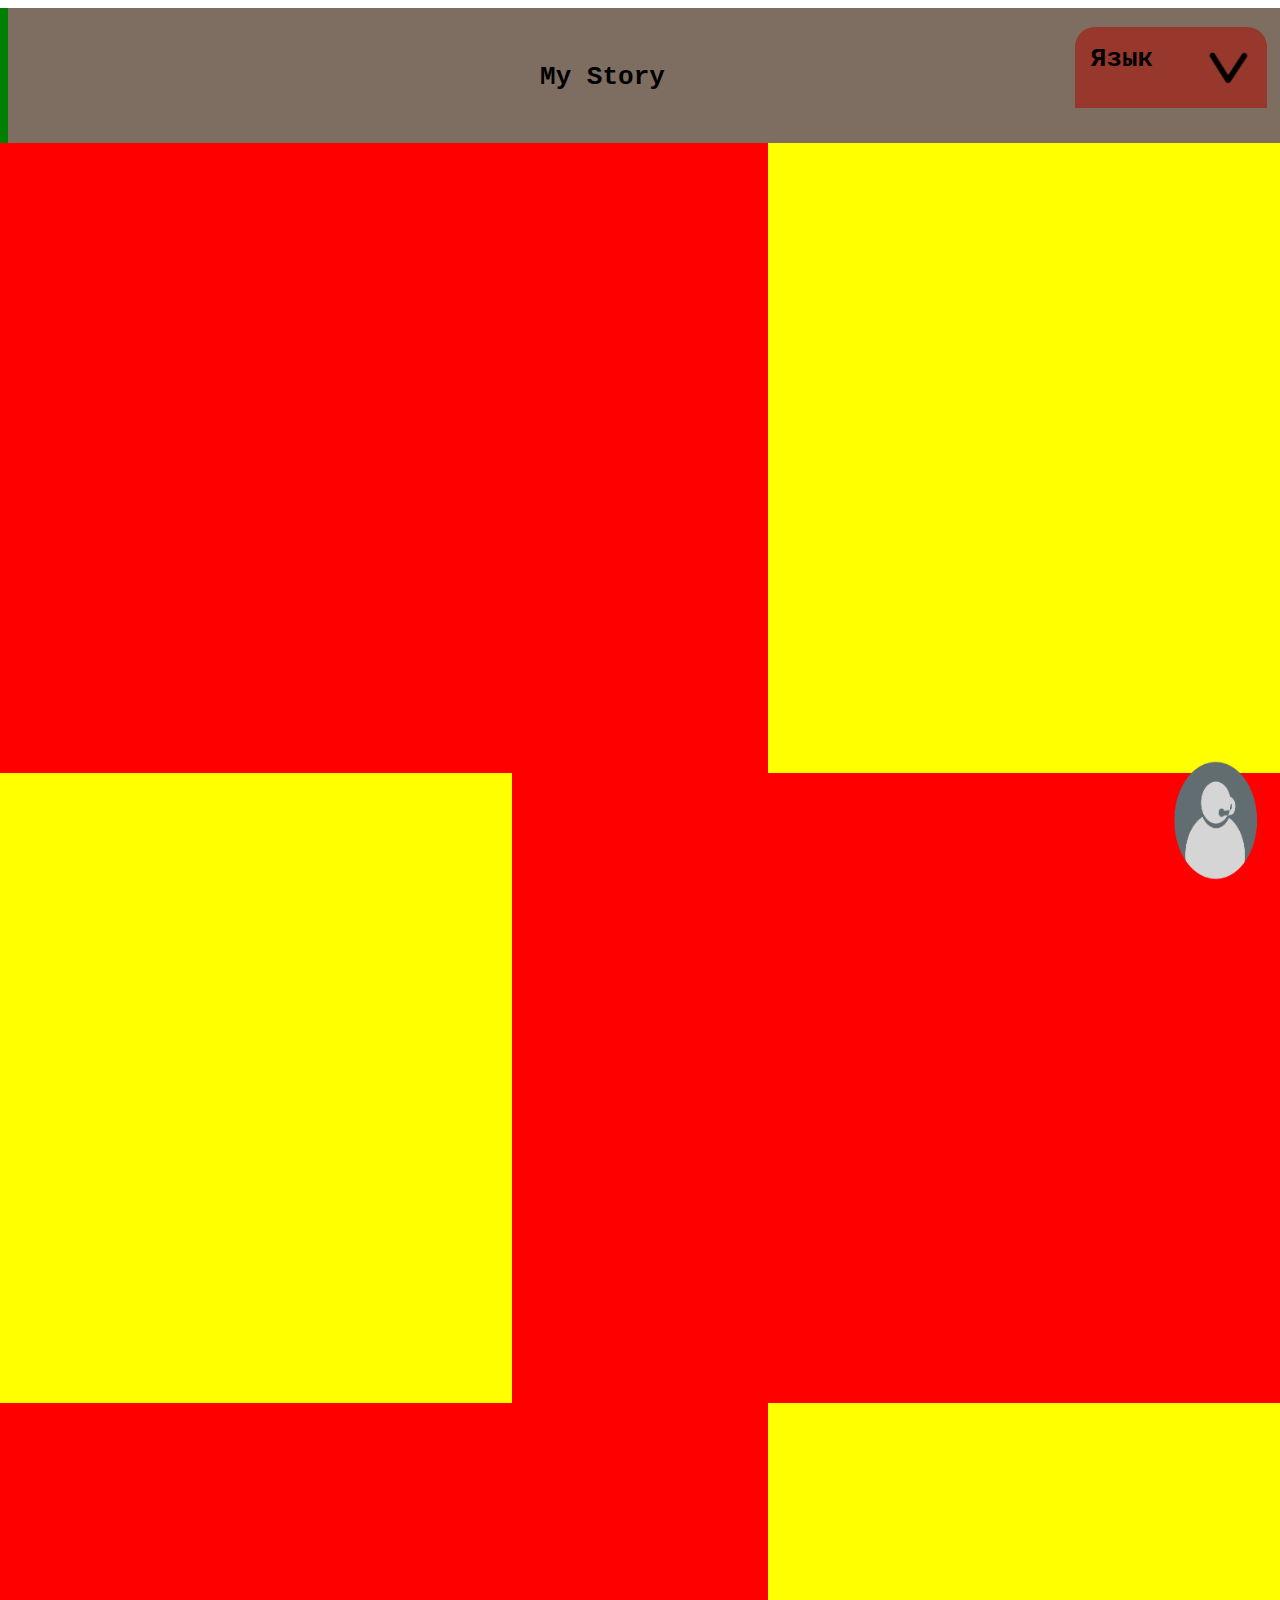
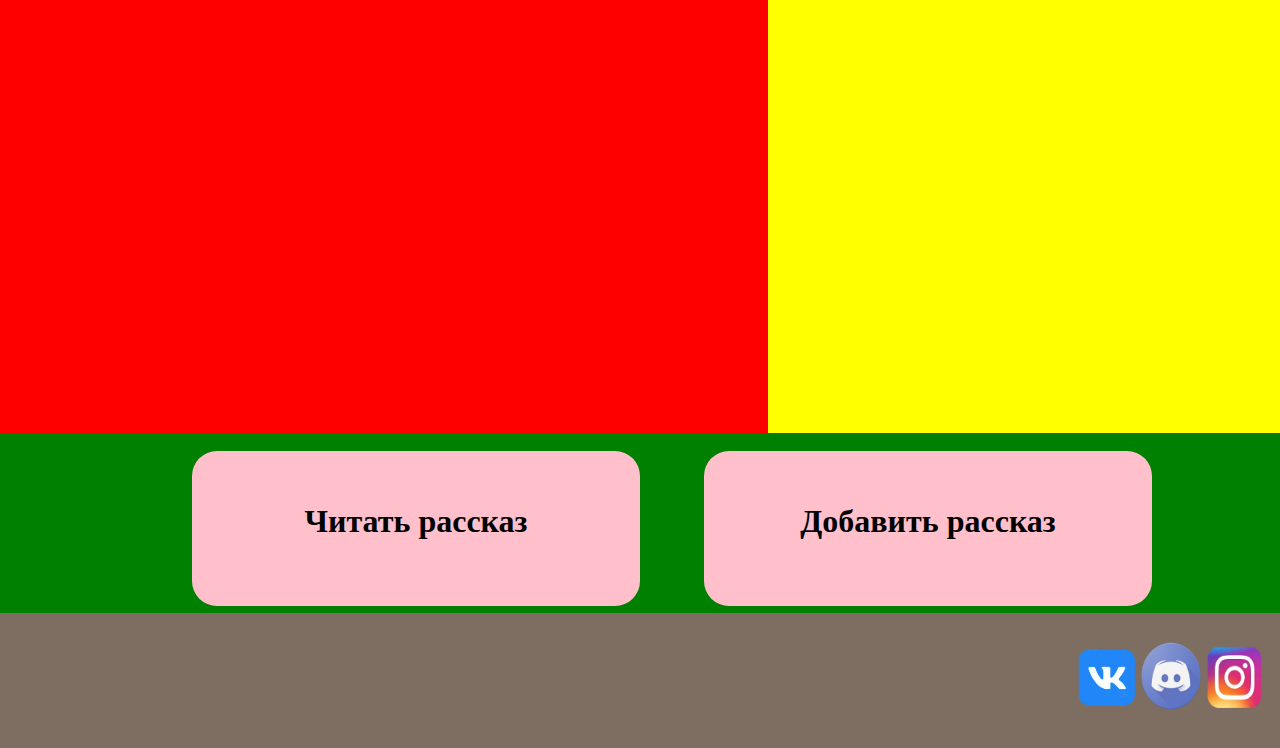
==== Хакатон 2/index.html @ ed805f4b "Сохранение №3 [05.05.2021]" ====
<html>
<head>
	<meta charset="UTF-8">
	<link rel="shortcut icon" href="photo/logo.png">
	<link href="https://cdn.jsdelivr.net/npm/bootstrap@5.0.0-beta3/dist/css/bootstrap.min.css" rel="stylesheet" integrity="sha384-eOJMYsd53ii+scO/bJGFsiCZc+5NDVN2yr8+0RDqr0Ql0h+rP48ckxlpbzKgwra6" crossorigin="anonymous">
	<link rel = "stylesheet" href="style.css">
	<script src="https://yastatic.net/jquery/3.3.1/jquery.min.js" type="text/javascript">
	</script>
	<script src = "script.js" defer></script>
	<title>My Story</title>	
</head>
<body>
	<div id="alls">
		<div id="all1">
			<div id ="background">
			</div>
			<div id="bottom_panel">
			</div>
			<div id="il1">
				<!-- <img src="il1.png" width="100%" height="100%"> -->
			</div>
			<div id="il2">
				<!-- <img src="il2.png" width="100%" height="100%"> -->
			</div>
			<div id="il3">
				<!-- <img src="il3.png" width="100%" height="100%"> -->
			</div>
			<div id="vk">
				<img src="photo/vk.png" width="100%" height="100%">
			</div>
			<div id="ds">
				<img src="photo/ds.png" width="100%" height="100%">
			</div>
			<div id="inst">
				<img src="photo/inst.png" width="100%" height="100%">
			</div>
			<div id="in1">
			</div>
			<div id="in2">
			</div>
			<div id="in3">
			</div>
			<div id="right1">
				<h1><p align = "center">Добавить рассказ</p></h1>
			</div>
			<div id="left1">
				<h1><p align = "center">Читать рассказ</p></h1>
			</div>
		</div>
		<div id="all2">
			<div id="chat1">
				<div id="fi">
					<div id="an1">
						<!-- <img src="photo/.png" width="100%" height="100%"> -->
					</div>
					<div id="an2">
						<!-- <img src="photo/.png" width="100%" height="100%"> -->
					</div>
					<div id="an3">
						<!-- <img src="photo/.png" width="100%" height="100%"> -->
					</div>
					<div id="on1">
						<h5>Прекрасно пишете! Читала не отрываясь!</h5>
					</div>
					<div id="on2">
						<h5>Не перестаёте удивлять, как вы так органично пишите?</h5>
					</div>
					<div id="on3">
						<h5>Не перестаёте удивлять, как вы так органично пишите?</h5>
					</div>	
				</div>
				<div id="text2">
					<input type="text" id="txt1" placeholder="Напишите свой комментарий" cols="5px" rows="8px">
				</div>
				<div id="submit1">
					<img src="photo/air.png" width="100%" height="100%">
				</div>
				<div id="up_panel">
					<h1>Комментарии</h1>
				</div>
			</div>
			<div id="field1">
			</div>
			<div id="like1">
			</div>
			<div id="back1">
				<h1><p align="center">Назад</p></h1>
			</div>
			<div id="buy1">
				<p align="center"><h1>Купить</h1></p>
			</div>
		</div>
		<div id="all3">
		</div>
	</div>
	<div id="panel">
		<div id="top_panel">
		</div>
		<div id ="text1">
			<h1><pre>          My Story</pre></h1>
		</div>
		<div id="language">
			<div id="mark1">
				<img src="photo/mark.png" width="100%" height="100%">
			</div>
			<pre><h1> Язык</h1></pre>
			<div id="fl">
				<div id="RU">
				<h1><pre>  RU</pre></h1>
				</div>
				<div id="EN">
					<h1><pre>  EN</pre></h1>
				</div>
				<div id="pl">
				</div>
				<div id="fRu">
					<img src="photo/RU.png" width="100%" height="100%">
				</div>
				<div id="fEN">
					<img src="photo/EN.png" width="100%" height="100%">
				</div>
			</div>
		</div>
	</div>
		<div id="konsi">
		<div id="kons">
		<img src="photo/kons.png" width="100%" height="100%">
	</div>
		<div id="kons2">
			<br><br><br><br><br><br><br><br><br><br>
			<textarea type="text" rows="3px" cols="44px"></textarea>
			<div id="krest">
				<img src="photo/krest.png" width="100%" height="100%">
			</div>
		</div>
	</div>	
</body>
</html>
---- Хакатон 2/style.css ----
body{
	overflow-x: hidden;
}
#alls{
	left:0%;
	position: absolute;
	width: 100%;
	height: 100%;
	transition: all ease 1s;
}
#all1{
	width:100%;
	height:100%;
	position:absolute;
	transition: all ease 1s;
}
#all2{
	top:15%;
	width:100%;
	height:245%;
	left:-100%;
	position:absolute;
	transition: all ease 1s;
}
#top_panel{
	width:100%;
	height:15%;
	background:#7E6E61;
	position:absolute;
}
#bottom_panel{
	width:100%;
	height:15%;
	top:245%;
	background:#7E6E61;
	position:absolute;
}
#vk{
	position:absolute;
	width:7%;
	height:10%;
	left:83%;
	top:247%;
}
#ds{
	position:absolute;
	width:5%;
	height:8%;
	left:89%;
	top:248%;
}
#inst{
	position:absolute;
	width:5%;
	height:8%;
	left:94%;
	top:248%;
}
#background{
	position:absolute;
	width:100%;
	height:250%;
	background:green;
}
#text1{
	position:absolute;
	width:40%;
	height:15%;
	top:4%;
	left:30%;
}
#il1{
	position:absolute;
	width:60%;
	height:70%;
	top:15%;
	background:red;
}
#il2{
	position:absolute;
	width:60%;
	height:70%;
	top:85%;
	left:40%;
	background:red;
}
#il3{
	position:absolute;
	width:60%;
	height:70%;
	top:155%;
	background:red;
}
#language{
	position:absolute;
	width:15%;
	height:9%;
	top:3%;
	left:84%;
	background:#98382c;
	border-radius:20px 20px 0px 0px;
}
#mark1{
	position:absolute;
	width:30%;
	height:40%;
	left:65%;
	top:30%;
	transition: all ease 1s;
}
#fl{
	position:absolute;
	width:100%;
	height:0%;
	top:100%;
	overflow: hidden;
	transition: all ease 1s;
	border-radius:0px 0px 20px 20px;
}
#RU{
	position:absolute;
	width:100%;
	height:50%;
	background:#bb4c3f;
}
#pl{
	position:absolute;
	width:100%;
	top:50%;
	height:1px;
	background:black;
}
#EN{
	position:absolute;
	width:100%;
	height:50%;
	top:50%;
	background: #bb4c3f;
}
#fRU{
	position:absolute;
	width:35%;
	height:40%;
	top:5%;
	left:60%;
}
#fEN{
	position:absolute;
	width:35%;
	height:40%;
	top:55%;
	left:60%;
}
#right1{
	position:absolute;
	width:35%;
	height:15%;
	left:55%;
	top:227%;
	border-radius:25px;
	background:pink;
	padding-top:20px;
}
#left1{
	position:absolute;
	width:35%;
	height:15%;
	left:15%;
	top:227%;
	border-radius:25px;
	background:pink;
	padding-top:20px;
}
#in1{
	position:absolute;
	width:40%;
	height:70%;
	top:15%;
	left:60%;
	background:yellow;
}
#in2{
	position:absolute;
	width:40%;
	height:70%;
	top:85%;
	background:yellow;
}
#in3{
	position:absolute;
	width:40%;
	height:70%;
	top:155%;
	left:60%;
	background:yellow;
}
#chat1{
	position: absolute;
	width: 35%;
	height: 35%;
	top:6%;
	left:1%;
	background: red;
	overflow: hidden;
	border-radius: 20px;
}
#field1{
	position: absolute;
	width: 60%;
	height: 35%;
	top:6%;
	left:39%;
	background: green;
	border-radius: 20px;
}
#like1{
	position: absolute;
	width: 7%;
	height: 6%;
	top:42%;
	left:45%;
	background: blue;
	border-radius: 50%;
	overflow: hidden;
}
#buy1{
	position: absolute;
	width: 20%;
	height: 6%;
	top:42%;
	left:75%;
	background: blue;
	border-radius:25px;
	padding-left:5%;
}
#back1{
	position: absolute;
	width: 20%;
	height: 4%;
	top:1%;
	left:1%;
	border-radius:20px;
	background: pink;
	padding-left:5%;
}
#text2{
	position: absolute;
	width: 80%;
	height: 16%;
	top:82%;
	border-radius: 20px;
	left:2%;
	background: green;
}
#submit1{
	position: absolute;
	width: 15%;
	height: 14%;
	top:83%;
	left:83%;
	overflow:hidden;
}
#up_panel{
	position: absolute;
	width: 110%;
	height: 10%;
	left:-5%;
	background: yellow;
	padding-left: 25%;
}
#txt1{
	border-radius:20px;
	width:100%;
	height:100%;
}
#fi{
	position:absolute;
	width:96%;
	height:72%;
	left:2%;
	top:10%;
}
#an1,#an2,#an3{
	position:absolute;
	width:14%;
	height:15%;
	top:2%;
	background:blue;
	border-radius:50%;
}
#an2{
	top:30%;
}
#an3{
	left:83%;
	top:58%;
}
#on1,#on2,#on3{
	position:absolute;
	width:75%;
	height:15%;
	top:14%;
	left:18%;
}
#on2{
	top:45%;
}
#on3{
	top:75%;
	left:5%;
	background:pink;
}
#kons{
	position:fixed;
	top:83%;
	left:91%;
	width:8%;
	height:16%;
	transition:all ease 1s;
}
#kons2{
	position:fixed;
	width:25%;
	height:49%;
	top:50%;
	left:110%;
	background:#ddbc95;
	transition:all ease 1s;
	border-radius:20px;
	border:2px solid black;
}
#krest{
	position:absolute;
	width:15%;
	height:15%;
	top:5%;
	right:5%;
	transition:all ease 1s;
}
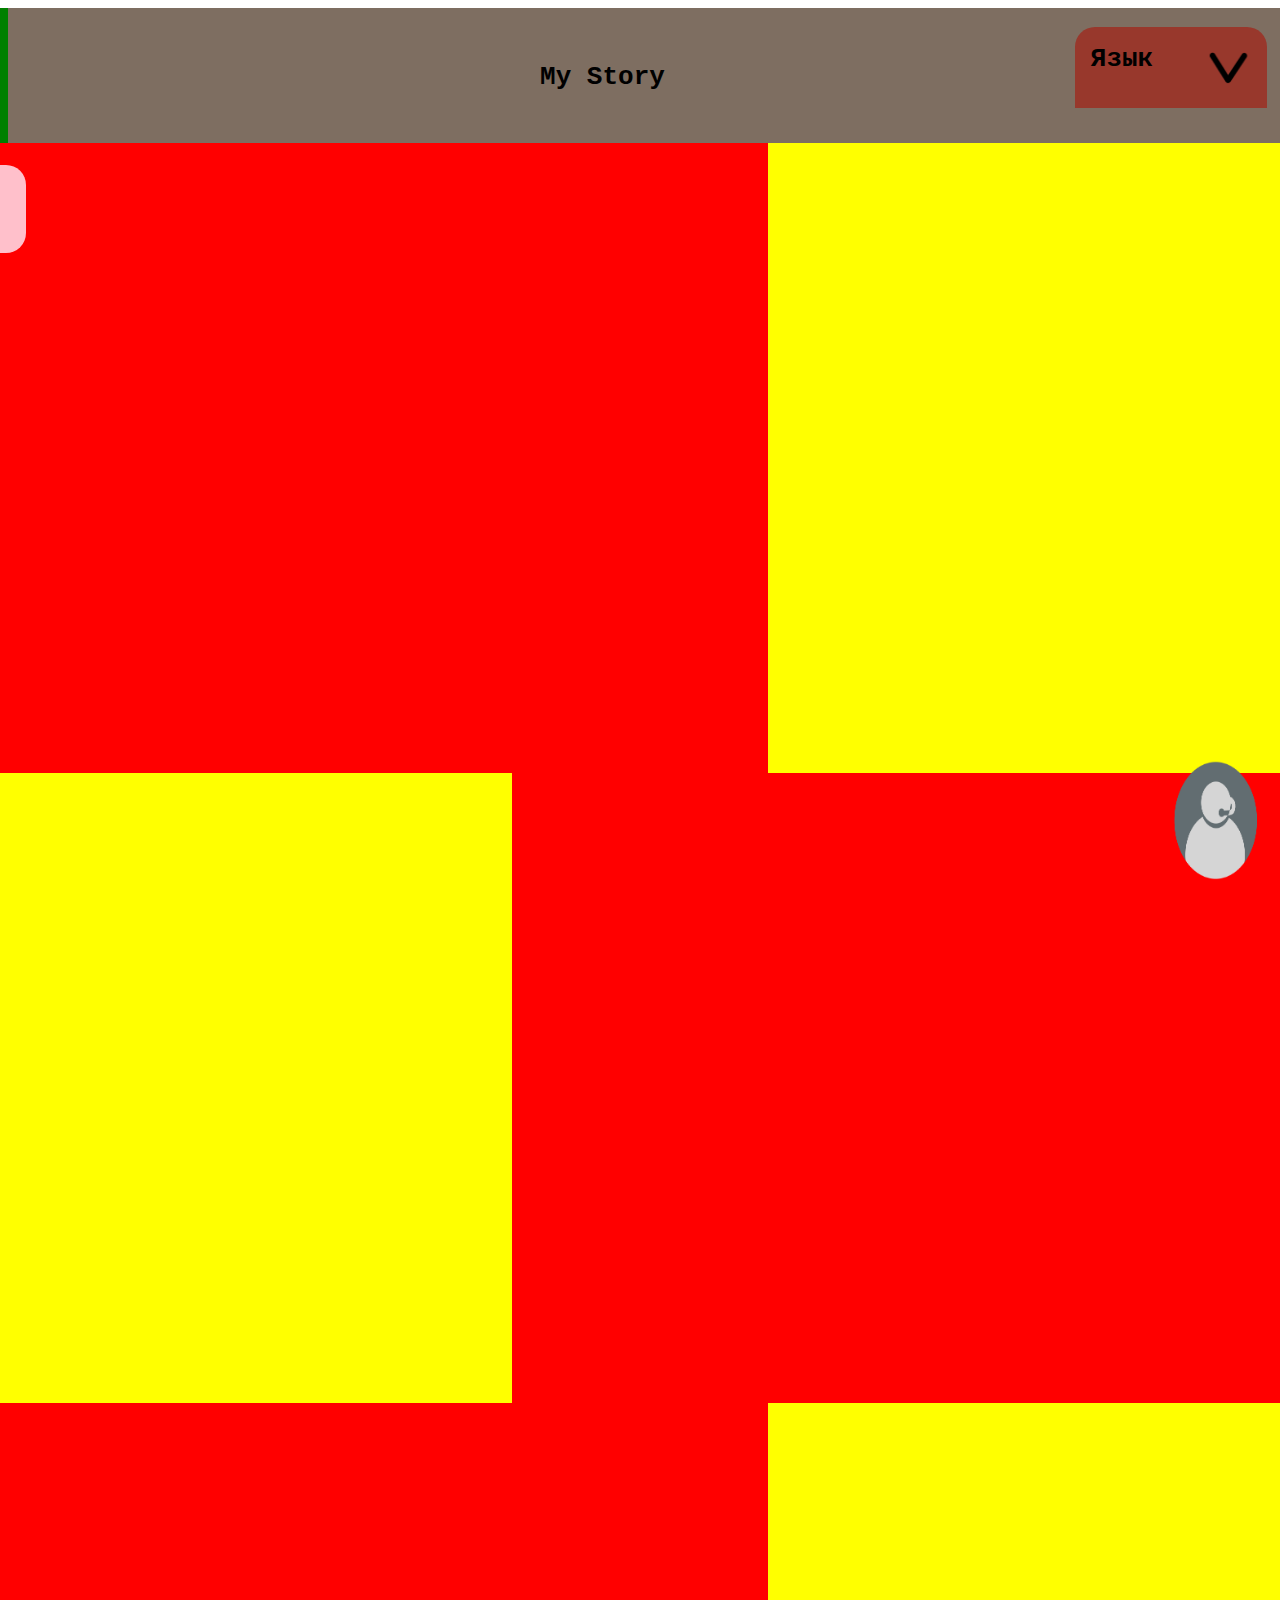
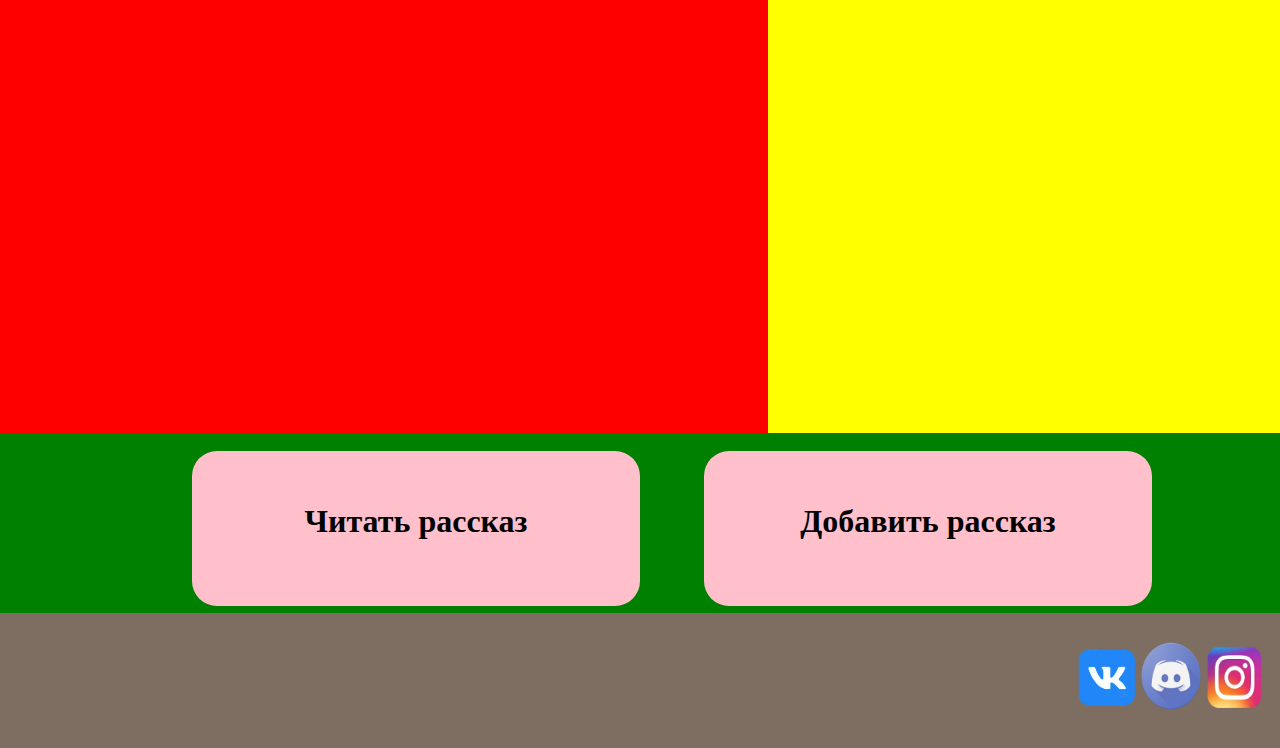
==== commit 706df27d: "Сохранение №4 [05.05.2021]" ====
--- a/Хакатон 2/index.html
+++ b/Хакатон 2/index.html
@@ -51,23 +51,31 @@
 			<div id="chat1">
 				<div id="fi">
 					<div id="an1">
-						<!-- <img src="photo/.png" width="100%" height="100%"> -->
+						<img src="photo/emj1.png" width="100%" height="100%">
 					</div>
 					<div id="an2">
-						<!-- <img src="photo/.png" width="100%" height="100%"> -->
+						<img src="photo/emj2.png" width="100%" height="100%">
 					</div>
 					<div id="an3">
-						<!-- <img src="photo/.png" width="100%" height="100%"> -->
+						<img src="photo/emj3.png" width="100%" height="100%">
 					</div>
 					<div id="on1">
+						<img src="photo/bl2.png" width="100%" height="100%">
+					</div>
+					<div id="on2">
+						<img src="photo/bl2.png" width="100%" height="100%">
+					</div>
+					<div id="on3">
+						<img src="photo/bl1.png" width="100%" height="100%">
+					</div>
+					<div id="texti1">
 						<h5>Прекрасно пишете! Читала не отрываясь!</h5>
 					</div>
-					<div id="on2">
+					<div id="texti2">
 						<h5>Не перестаёте удивлять, как вы так органично пишите?</h5>
 					</div>
-					<div id="on3">
-						<h5>Не перестаёте удивлять, как вы так органично пишите?</h5>
-					</div>	
+					<div id="texti3">
+					</div>
 				</div>
 				<div id="text2">
 					<input type="text" id="txt1" placeholder="Напишите свой комментарий" cols="5px" rows="8px">
@@ -79,12 +87,26 @@
 					<h1>Комментарии</h1>
 				</div>
 			</div>
+			<div id="like5">
+				<font color="red"><h1>-1</h1></font>
+			</div>
 			<div id="field1">
 			</div>
 			<div id="like1">
+				<img src="photo/lk.png" width="100%" height="100%">
+			</div>
+			<div id="like2">
+				<h1>10</h1>
+			</div>
+			<div id="like3">
+			</div>
+			<div id="like4">
 			</div>
 			<div id="back1">
-				<h1><p align="center">Назад</p></h1>
+				<h1>Назад</h1>
+			<div id="strel1">
+				<img src="photo/lkek.png" width="80%" height="80%">
+			</div>
 			</div>
 			<div id="buy1">
 				<p align="center"><h1>Купить</h1></p>
@@ -122,7 +144,7 @@
 			</div>
 		</div>
 	</div>
-		<div id="konsi">
+	<div id="konsi">
 		<div id="kons">
 		<img src="photo/kons.png" width="100%" height="100%">
 	</div>
--- a/Хакатон 2/style.css
+++ b/Хакатон 2/style.css
@@ -219,9 +219,40 @@
 	height: 6%;
 	top:42%;
 	left:45%;
-	background: blue;
 	border-radius: 50%;
 	overflow: hidden;
+}
+#like2{
+	position: absolute;
+	width: 15%;
+	height: 4%;
+	top:43%;
+	left:51%;
+}
+#like3{
+	position: absolute;
+	width: 15%;
+	height: 4%;
+	top:44%;
+	left:55%;
+	transition:all ease 2s;
+	/* t=44% l=55% | t=42 l=56 | t=41 l=55 | t=40 */
+}
+#like4{
+	position: absolute;
+	width: 15%;
+	height: 4%;
+	top:48%;
+	left:55%;
+	background:white;
+}
+#like5{
+	position: absolute;
+	width: 4%;
+	height: 4%;
+	top:35%;
+	left:55%;
+	transition:all ease 2s;
 }
 #buy1{
 	position: absolute;
@@ -238,10 +269,18 @@
 	width: 20%;
 	height: 4%;
 	top:1%;
-	left:1%;
+	left:79%;
 	border-radius:20px;
 	background: pink;
-	padding-left:5%;
+	padding-left:3%;
+	overflow:hidden;
+}
+#strel1{
+	position:absolute;
+	width:30%;
+	height:100%;
+	left:65%;
+	top:10%;
 }
 #text2{
 	position: absolute;
@@ -285,30 +324,42 @@
 	width:14%;
 	height:15%;
 	top:2%;
-	background:blue;
 	border-radius:50%;
 }
 #an2{
 	top:30%;
 }
 #an3{
-	left:83%;
-	top:58%;
+	left:110%;
+	top:100%;
 }
 #on1,#on2,#on3{
 	position:absolute;
-	width:75%;
-	height:15%;
+	width:85%;
+	height:70%;
+	top:-18%;
+	left:8%;
+}
+#on2{
+	top:10%;
+}
+#on3{
+	top:100%;
+	left:100%;
+}
+#texti1,#texti2,#texti3{
+	position:absolute;
+	width:70%;
+	height:70%;
 	top:14%;
-	left:18%;
-}
-#on2{
-	top:45%;
-}
-#on3{
-	top:75%;
-	left:5%;
-	background:pink;
+	left:17%;
+}
+#texti2{
+	top:42%;
+}
+#texti3{
+	top:100%;
+	left:100%;
 }
 #kons{
 	position:fixed;
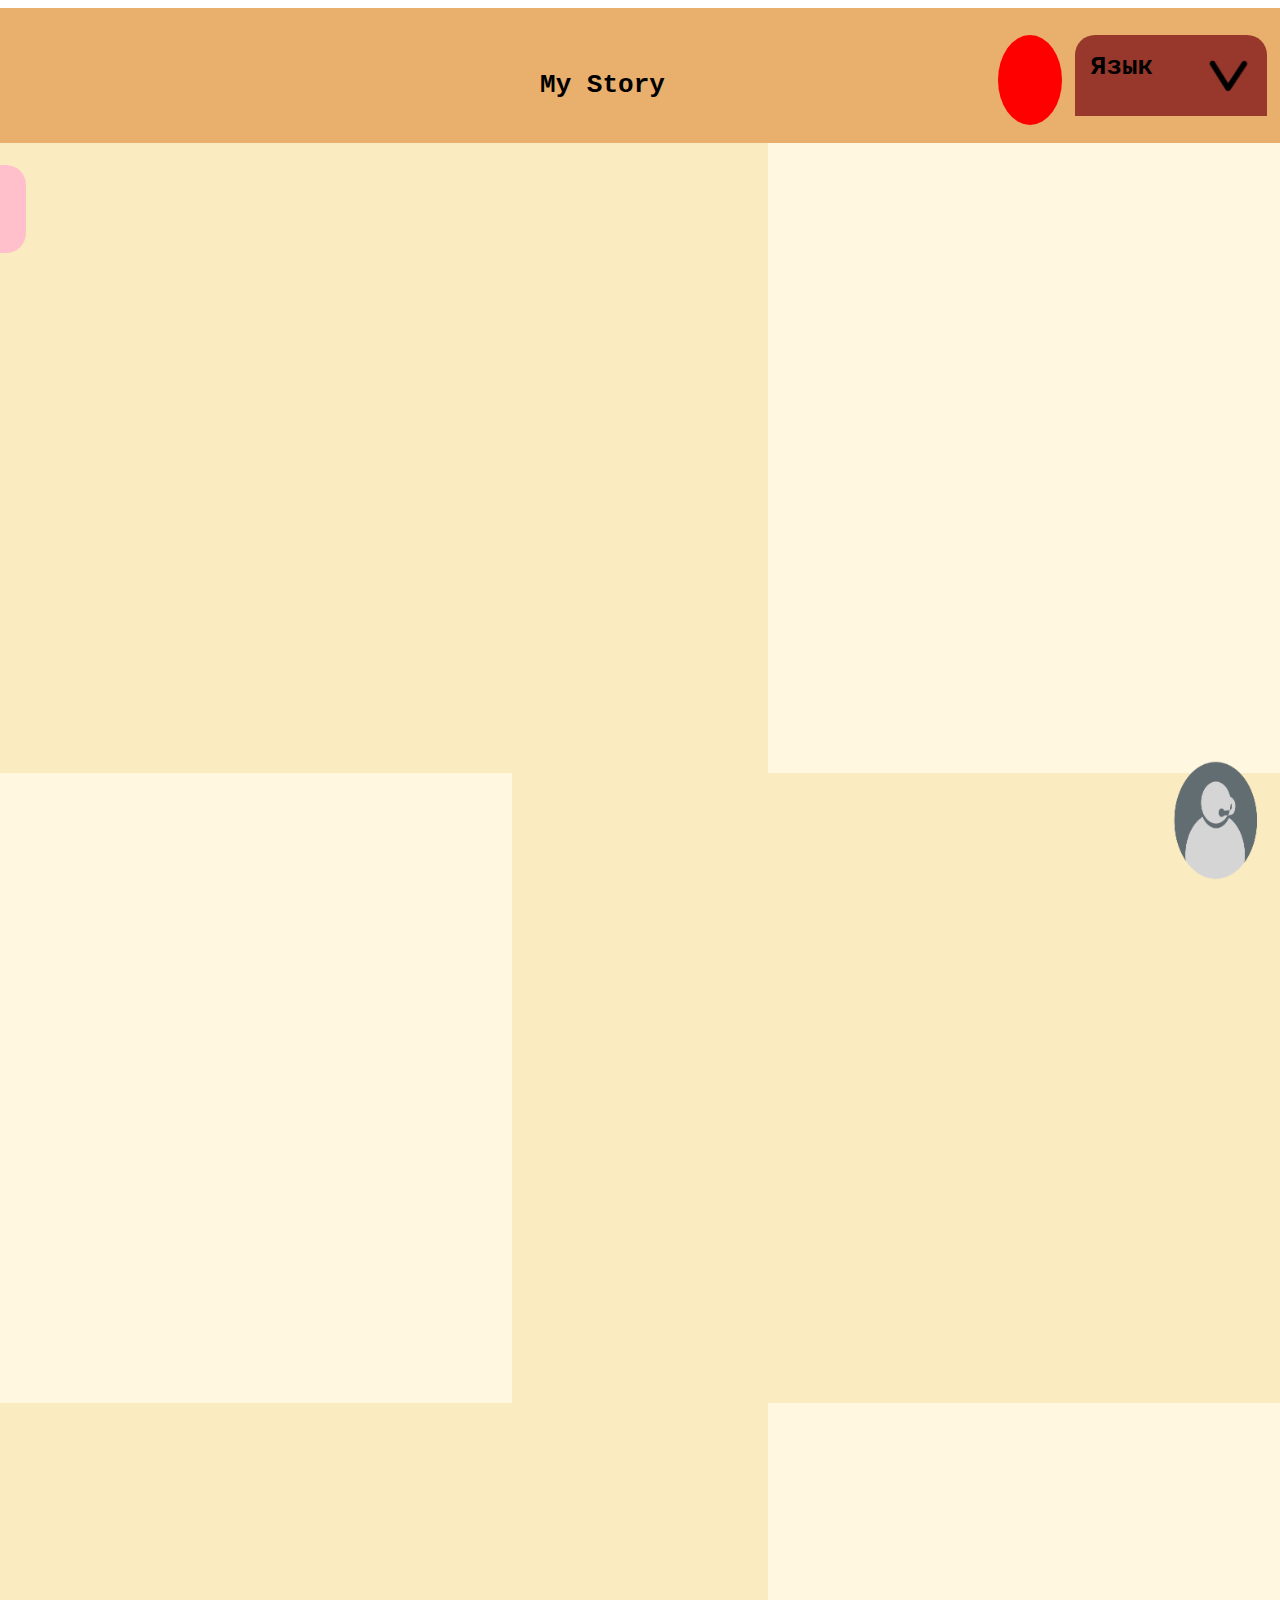
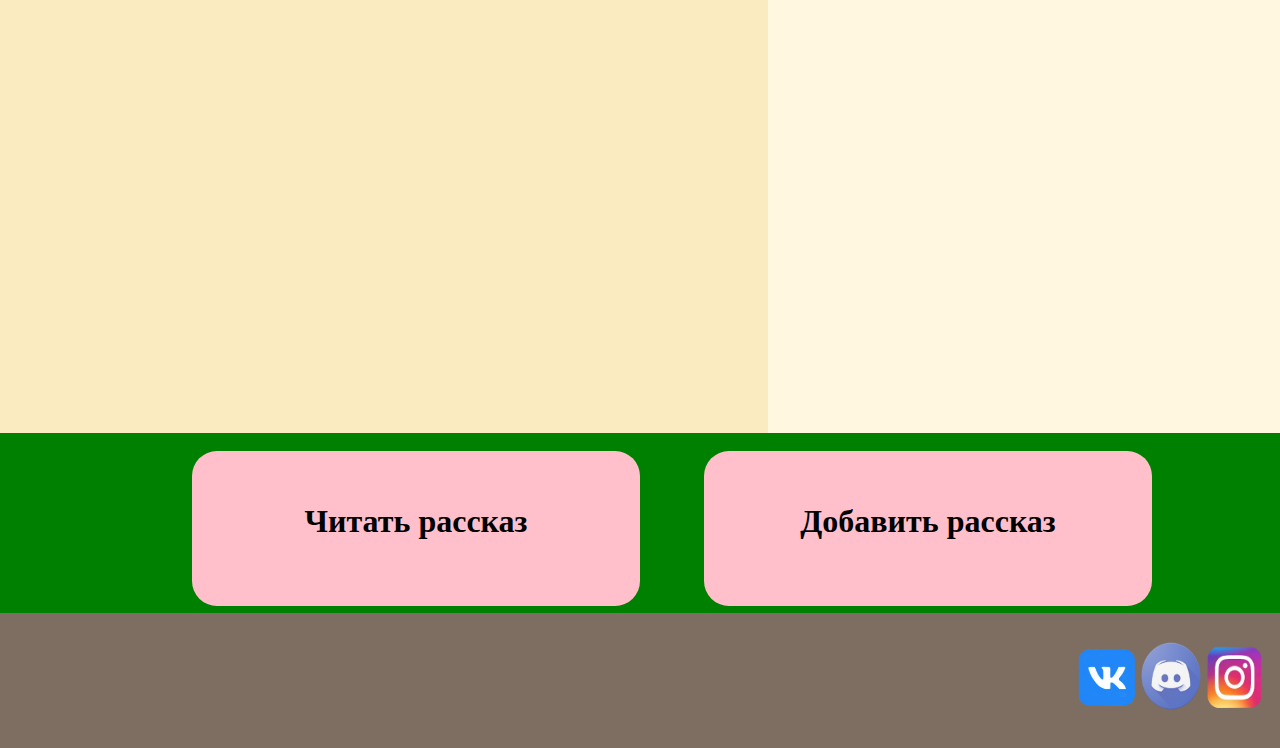
==== commit 01b593c5: "Сохранение №5 [06.05.2021]" ====
--- a/Хакатон 2/index.html
+++ b/Хакатон 2/index.html
@@ -87,20 +87,17 @@
 					<h1>Комментарии</h1>
 				</div>
 			</div>
-			<div id="like5">
-				<font color="red"><h1>-1</h1></font>
-			</div>
 			<div id="field1">
 			</div>
-			<div id="like1">
-				<img src="photo/lk.png" width="100%" height="100%">
-			</div>
-			<div id="like2">
-				<h1>10</h1>
-			</div>
-			<div id="like3">
-			</div>
-			<div id="like4">
+			<div id="lyik">
+				<div id="like1">
+					<img src="photo/lk.png" width="100%" height="100%">
+				</div>
+				<div id="like2">
+					<h1>10</h1>
+				</div>
+				<div id="like3">
+				</div>
 			</div>
 			<div id="back1">
 				<h1>Назад</h1>
@@ -113,10 +110,64 @@
 			</div>
 		</div>
 		<div id="all3">
+			<div id="sha1">
+				<h1>Жанр:</h1>
+			</div>
+			<div id="sha2">
+				<h1>Текст:</h1>
+			</div>
+			<div id="field2">
+				<div id="redi1">
+					<div id="sr1">
+						<h1>Мемуар</h1>
+					</div>
+					<div id="sr2">
+						<h1>Стих</h1>
+					</div>
+					<div id="sr3">
+						<h1>Детектив</h1>
+					</div>
+					<div id="sr4">
+						<h1>Сказка</h1>
+					</div>
+					<div id="sr5">
+						<h1>Роман</h1>
+					</div>
+				</div>
+				<div id="redi2">
+					<div id="sn1">
+						<h1>Жирный</h1>
+					</div>
+					<div id="sn2">
+						<i>Курсив</i>
+					</div>
+					<div id="sn3">
+						<u>Подчёркнутый</u>
+					</div>
+					<div id="sn4">
+						<s>Зачёркнутый</s>
+					</div>
+
+				</div>
+				<div id="textar">
+					<textarea id="textik" cols="171px" rows="17px" placeholder="Напиишите сюда что-нибудь"></textarea>
+				</div>
+			</div>
+			<div id="back2">
+				<h1>Назад</h1>
+			<div id="strel2">
+				<img src="photo/lkk.png" width="80%" height="80%">
+			</div>
+		</div>
+		<div id="accept1">
+			<h1>Опубликовать</h1>
 		</div>
 	</div>
 	<div id="panel">
 		<div id="top_panel">
+		</div>
+				<div id="login2">
+			<!-- <img src="photo/.png" width="100%" height="100%"> -->
 		</div>
 		<div id ="text1">
 			<h1><pre>          My Story</pre></h1>
@@ -147,7 +198,7 @@
 	<div id="konsi">
 		<div id="kons">
 		<img src="photo/kons.png" width="100%" height="100%">
-	</div>
+		</div>
 		<div id="kons2">
 			<br><br><br><br><br><br><br><br><br><br>
 			<textarea type="text" rows="3px" cols="44px"></textarea>
@@ -155,6 +206,12 @@
 				<img src="photo/krest.png" width="100%" height="100%">
 			</div>
 		</div>
-	</div>	
+	</div>
+	<div id="login1">
+		<div id="background1">
+		</div>
+		<div id="field3">
+		</div>
+	</div>
 </body>
 </html>--- a/Хакатон 2/style.css
+++ b/Хакатон 2/style.css
@@ -22,10 +22,18 @@
 	position:absolute;
 	transition: all ease 1s;
 }
+#all3{
+	top:15%;
+	width:100%;
+	height:245%;
+	left:100%;
+	position:absolute;
+	transition: all ease 1s;
+}
 #top_panel{
 	width:100%;
 	height:15%;
-	background:#7E6E61;
+	background:#e8af6d;
 	position:absolute;
 }
 #bottom_panel{
@@ -74,7 +82,7 @@
 	width:60%;
 	height:70%;
 	top:15%;
-	background:red;
+	background:#faebc0;
 }
 #il2{
 	position:absolute;
@@ -82,14 +90,14 @@
 	height:70%;
 	top:85%;
 	left:40%;
-	background:red;
+	background:#faebc0;
 }
 #il3{
 	position:absolute;
 	width:60%;
 	height:70%;
 	top:155%;
-	background:red;
+	background:#faebc0;
 }
 #language{
 	position:absolute;
@@ -177,14 +185,14 @@
 	height:70%;
 	top:15%;
 	left:60%;
-	background:yellow;
+	background:#fff7e0;
 }
 #in2{
 	position:absolute;
 	width:40%;
 	height:70%;
 	top:85%;
-	background:yellow;
+	background:#fff7e0;
 }
 #in3{
 	position:absolute;
@@ -192,7 +200,7 @@
 	height:70%;
 	top:155%;
 	left:60%;
-	background:yellow;
+	background:#fff7e0;
 }
 #chat1{
 	position: absolute;
@@ -212,47 +220,37 @@
 	left:39%;
 	background: green;
 	border-radius: 20px;
+	padding-left: 1%;
+	padding-top: 1%;
 }
 #like1{
 	position: absolute;
-	width: 7%;
-	height: 6%;
-	top:42%;
-	left:45%;
-	border-radius: 50%;
-	overflow: hidden;
+	width: 32%;
+	height: 100%;
 }
 #like2{
 	position: absolute;
 	width: 15%;
 	height: 4%;
-	top:43%;
-	left:51%;
+	top:12%;
+	left:29%;
 }
 #like3{
 	position: absolute;
 	width: 15%;
 	height: 4%;
-	top:44%;
+	top:120%;
 	left:55%;
 	transition:all ease 2s;
 	/* t=44% l=55% | t=42 l=56 | t=41 l=55 | t=40 */
 }
-#like4{
-	position: absolute;
-	width: 15%;
-	height: 4%;
-	top:48%;
-	left:55%;
-	background:white;
-}
-#like5{
-	position: absolute;
-	width: 4%;
-	height: 4%;
-	top:35%;
-	left:55%;
-	transition:all ease 2s;
+#lyik{
+	position:absolute;
+	overflow: hidden;
+	width:20%;
+    height:5%;
+    top:43%;
+    left:45%;
 }
 #buy1{
 	position: absolute;
@@ -274,6 +272,24 @@
 	background: pink;
 	padding-left:3%;
 	overflow:hidden;
+}
+#back2{
+	position: absolute;
+	width: 20%;
+	height: 4%;
+	top:3px;
+	left:1%;
+	border-radius:20px;
+	background: pink;
+	padding-left:8%;
+	overflow:hidden;
+}
+#strel2{
+	position:absolute;
+	width:30%;
+	height:100%;
+	top:4%;
+	left:10%;
 }
 #strel1{
 	position:absolute;
@@ -387,4 +403,140 @@
 	top:5%;
 	right:5%;
 	transition:all ease 1s;
+}
+#field2{
+	position: absolute;
+	width:90%;
+	height:35%;
+	top:5%;
+	left:10%;
+	background: green;
+	border-radius: 20px;
+	overflow: hidden;
+	border:1px solid black;
+}
+#redi1{
+	position: absolute;
+	width:100%;
+	height:15%;
+	background: red;
+}
+#redi2{
+	position: absolute;
+	width:100%;
+	height:15%;
+	top:15%;
+	background: blue;
+}
+#textar{
+	position: absolute;
+	width: 100%;
+	height: 70%;
+	top:30%;
+	border-radius: 0px 0px 20px 20px;
+}
+#textik{
+	border: none;
+	outline: none;
+}
+#sr1,#sr2,#sr3,#sr4,#sr5{
+	position: absolute;
+	width: 16%;
+	height: 80%;
+	top:10%;
+	left:2%;
+	background: pink;
+	border-radius: 20px;
+	padding-left: 2%;
+}
+#sr2{
+	left:22%;
+	padding-left: 4%;
+}
+#sr3{
+	left:42%;
+	padding-left: 1%;
+}
+#sr4{
+	left:62%;
+	padding-left: 2%;
+}
+#sr5{
+	left:82%;
+}
+#sn1,#sn2,#sn3,#sn4{
+	position: absolute;
+	width: 17%;
+	height: 80%;
+	top:10%;
+	left:6%;
+	background: pink;
+	border-radius: 20px;
+	padding-left: 2%;
+}
+#sn2{
+	left:29%;
+	padding-left: 4%;
+	font-size: 35px;
+}
+#sn3{
+	left:50%;
+	padding-left: 1%;
+	width: 22%;
+	font-size: 35px;
+}
+#sn4{
+	left:75%;
+	padding-left: 2%;
+	font-size: 35px;
+	width: 21%;
+}
+#sha1{
+	position: absolute;
+	top:6%;
+	left:1%;
+}
+#sha2{
+	position: absolute;
+	top:11%;
+	left:1%;
+}
+#background1{
+	width: 100%;
+	height: 100%;
+	background:#000000bd ;
+}
+#login2{
+	position: absolute;
+	width: 5%;
+	height: 10%;
+	top:3%;
+	left:78%;
+	background: red;
+	border-radius: 50%;
+}
+#login1{
+	position: absolute;
+	width: 100%;
+}
+#field3{
+	position: absolute;
+	width: 40%;
+	height: 90%;
+	left:-20%;
+	top:8%;
+	margin-left:50%;
+	background: red;
+	border-radius: 20px;
+}
+#accept1{
+	position: absolute;
+	width: 22%;
+	height: 5%;
+	left:75%;
+	top:42%;
+	background: green;
+	border-radius: 20px;
+	padding-left: 1%;
+	padding-top: 1%;
 }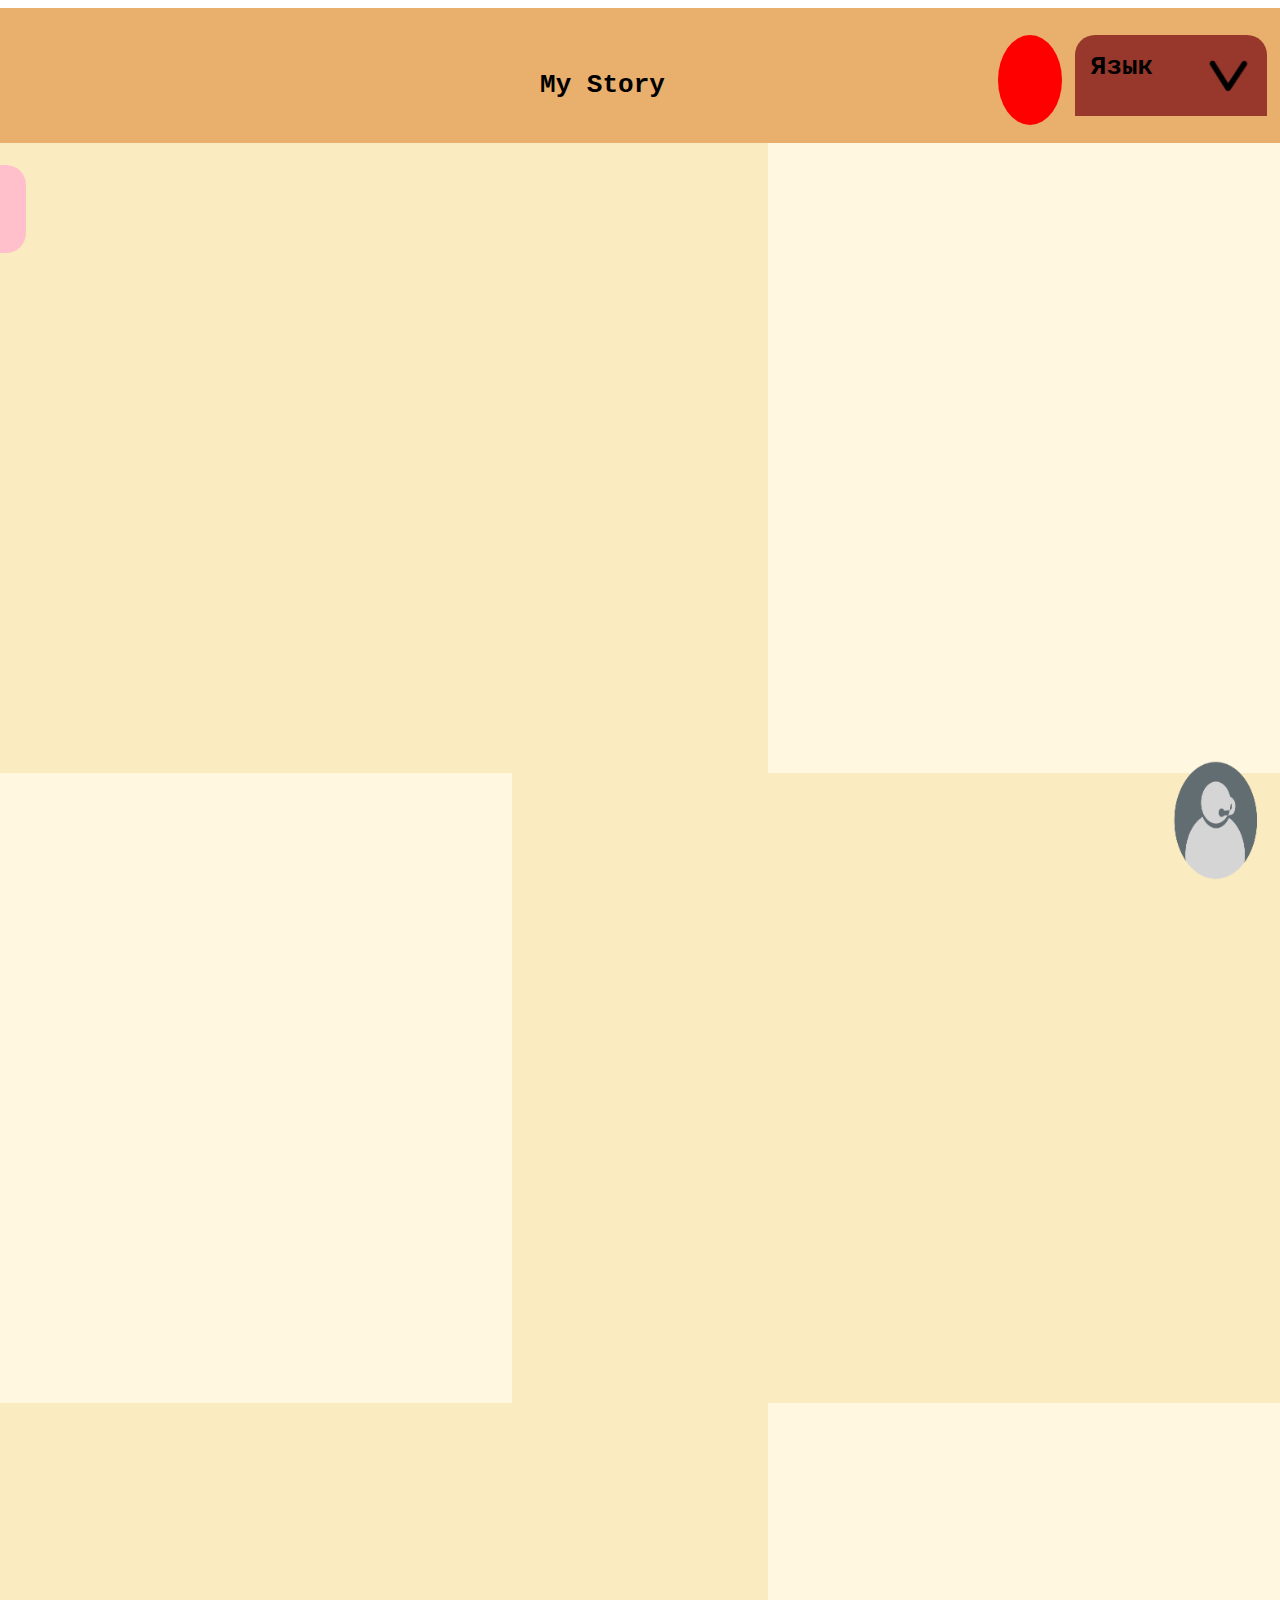
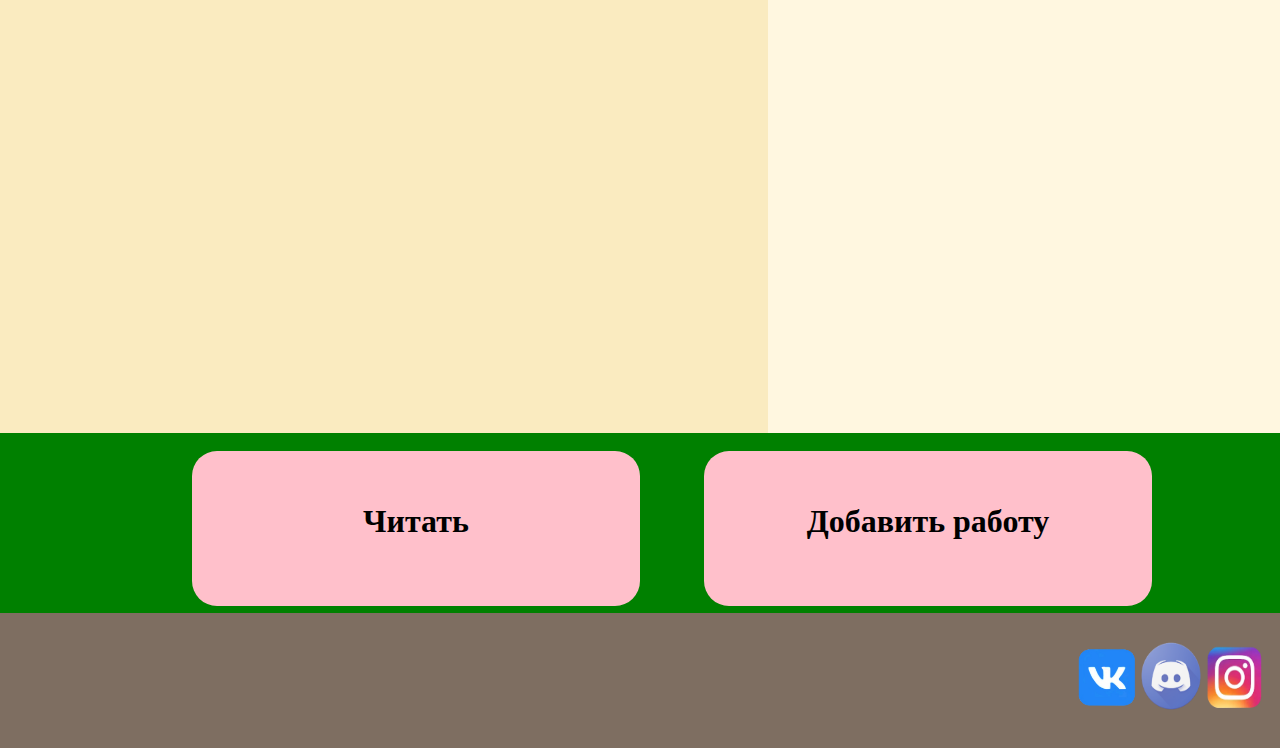
==== commit 2b77d52a: "Сохранение №6 [06.05.2021]" ====
--- a/Хакатон 2/index.html
+++ b/Хакатон 2/index.html
@@ -41,10 +41,10 @@
 			<div id="in3">
 			</div>
 			<div id="right1">
-				<h1><p align = "center">Добавить рассказ</p></h1>
+				<h1><p align = "center">Добавить работу</p></h1>
 			</div>
 			<div id="left1">
-				<h1><p align = "center">Читать рассказ</p></h1>
+				<h1><p align = "center">Читать</p></h1>
 			</div>
 		</div>
 		<div id="all2">
@@ -164,36 +164,36 @@
 		</div>
 	</div>
 	<div id="panel">
-		<div id="top_panel">
-		</div>
-				<div id="login2">
-			<!-- <img src="photo/.png" width="100%" height="100%"> -->
-		</div>
-		<div id ="text1">
-			<h1><pre>          My Story</pre></h1>
-		</div>
-		<div id="language">
-			<div id="mark1">
-				<img src="photo/mark.png" width="100%" height="100%">
-			</div>
-			<pre><h1> Язык</h1></pre>
-			<div id="fl">
-				<div id="RU">
-				<h1><pre>  RU</pre></h1>
-				</div>
-				<div id="EN">
-					<h1><pre>  EN</pre></h1>
-				</div>
-				<div id="pl">
-				</div>
-				<div id="fRu">
-					<img src="photo/RU.png" width="100%" height="100%">
-				</div>
-				<div id="fEN">
-					<img src="photo/EN.png" width="100%" height="100%">
-				</div>
-			</div>
-		</div>
+			<div id="top_panel">
+			</div>
+					<div id="login2">
+				<!-- <img src="photo/.png" width="100%" height="100%"> -->
+			</div>
+			<div id ="text1">
+				<h1><pre>          My Story</pre></h1>
+			</div>
+			<div id="language">
+				<div id="mark1">
+					<img src="photo/mark.png" width="100%" height="100%">
+				</div>
+				<pre><h1> Язык</h1></pre>
+				<div id="fl">
+					<div id="RU">
+					<h1><pre>  RU</pre></h1>
+					</div>
+					<div id="EN">
+						<h1><pre>  EN</pre></h1>
+					</div>
+					<div id="pl">
+					</div>
+					<div id="fRu">
+						<img src="photo/RU.png" width="100%" height="100%">
+					</div>
+					<div id="fEN">
+						<img src="photo/EN.png" width="100%" height="100%">
+					</div>
+				</div>
+			</div>]
 	</div>
 	<div id="konsi">
 		<div id="kons">
@@ -211,6 +211,29 @@
 		<div id="background1">
 		</div>
 		<div id="field3">
+			<div id="log1">
+			</div>
+			<div id="log2">
+				<h1>ВХОД</h1>
+			</div>
+			<div id ="log3">
+				<h2>ЛОГИН</h2>
+			</div>
+			<div id ="log4">
+				<input type="text" id="sem3" size="52">
+			</div>
+			<div id ="log5">
+				<h2>ПАРОЛЬ</h2>
+			</div>
+			<div id ="log6">
+				<input type="password" id="sem4" size="52">
+			</div>
+			<div id ="log7">
+				<h3>ВОЙТИ</h3>
+			</div>
+			<div id ="log8">
+				<h5>Еще не зарегестрировались?</h5>
+			</div>
 		</div>
 	</div>
 </body>
--- a/Хакатон 2/style.css
+++ b/Хакатон 2/style.css
@@ -504,7 +504,7 @@
 #background1{
 	width: 100%;
 	height: 100%;
-	background:#000000bd ;
+	background:#000000bd;
 }
 #login2{
 	position: absolute;
@@ -518,6 +518,8 @@
 #login1{
 	position: absolute;
 	width: 100%;
+	top:0%;
+	overflow: hidden;
 }
 #field3{
 	position: absolute;
@@ -528,6 +530,7 @@
 	margin-left:50%;
 	background: red;
 	border-radius: 20px;
+	/* overflow:hidden; */
 }
 #accept1{
 	position: absolute;
@@ -539,4 +542,72 @@
 	border-radius: 20px;
 	padding-left: 1%;
 	padding-top: 1%;
+}
+#log1{
+	position: absolute;
+	width:17%;
+	height: 15%;
+	top:5%;
+	left:40%;
+	background: black;
+	border-radius: 50%;
+}
+#log2{
+	position: absolute;
+	top:20%;
+	left:39%;
+}
+#log3{
+	position: absolute;
+	top:33%;
+	left:39%;
+}
+#log4{
+	position: absolute;
+	width: 75%;
+	height: 10%;
+	top:40%;
+	left:12%;
+}
+#sem3{
+	height: 100%;
+	border-radius: 15px;
+}
+#log5{
+	position: absolute;
+	top:53%;
+	left:38%;
+}
+#log6{
+	position: absolute;
+	width: 75%;
+	height: 10%;
+	top:60%;
+	left:12%;
+}
+#sem4{
+	height: 100%;
+	border-radius: 15px;
+}
+#log7{
+	position: absolute;
+	width: 25%;
+	height: 10%;
+	top:73%;
+	left:38%;
+	background: green;
+	border-radius: 20px;
+	padding-left: 3%;
+	padding-top: 2%;
+}
+#log8{
+	position: absolute;
+	width: 60%;
+	height: 10%;
+	top:85%;
+	left:20%;
+	background: green;
+	border-radius: 20px;
+	padding-left: 4%;
+	padding-top: 3%;
 }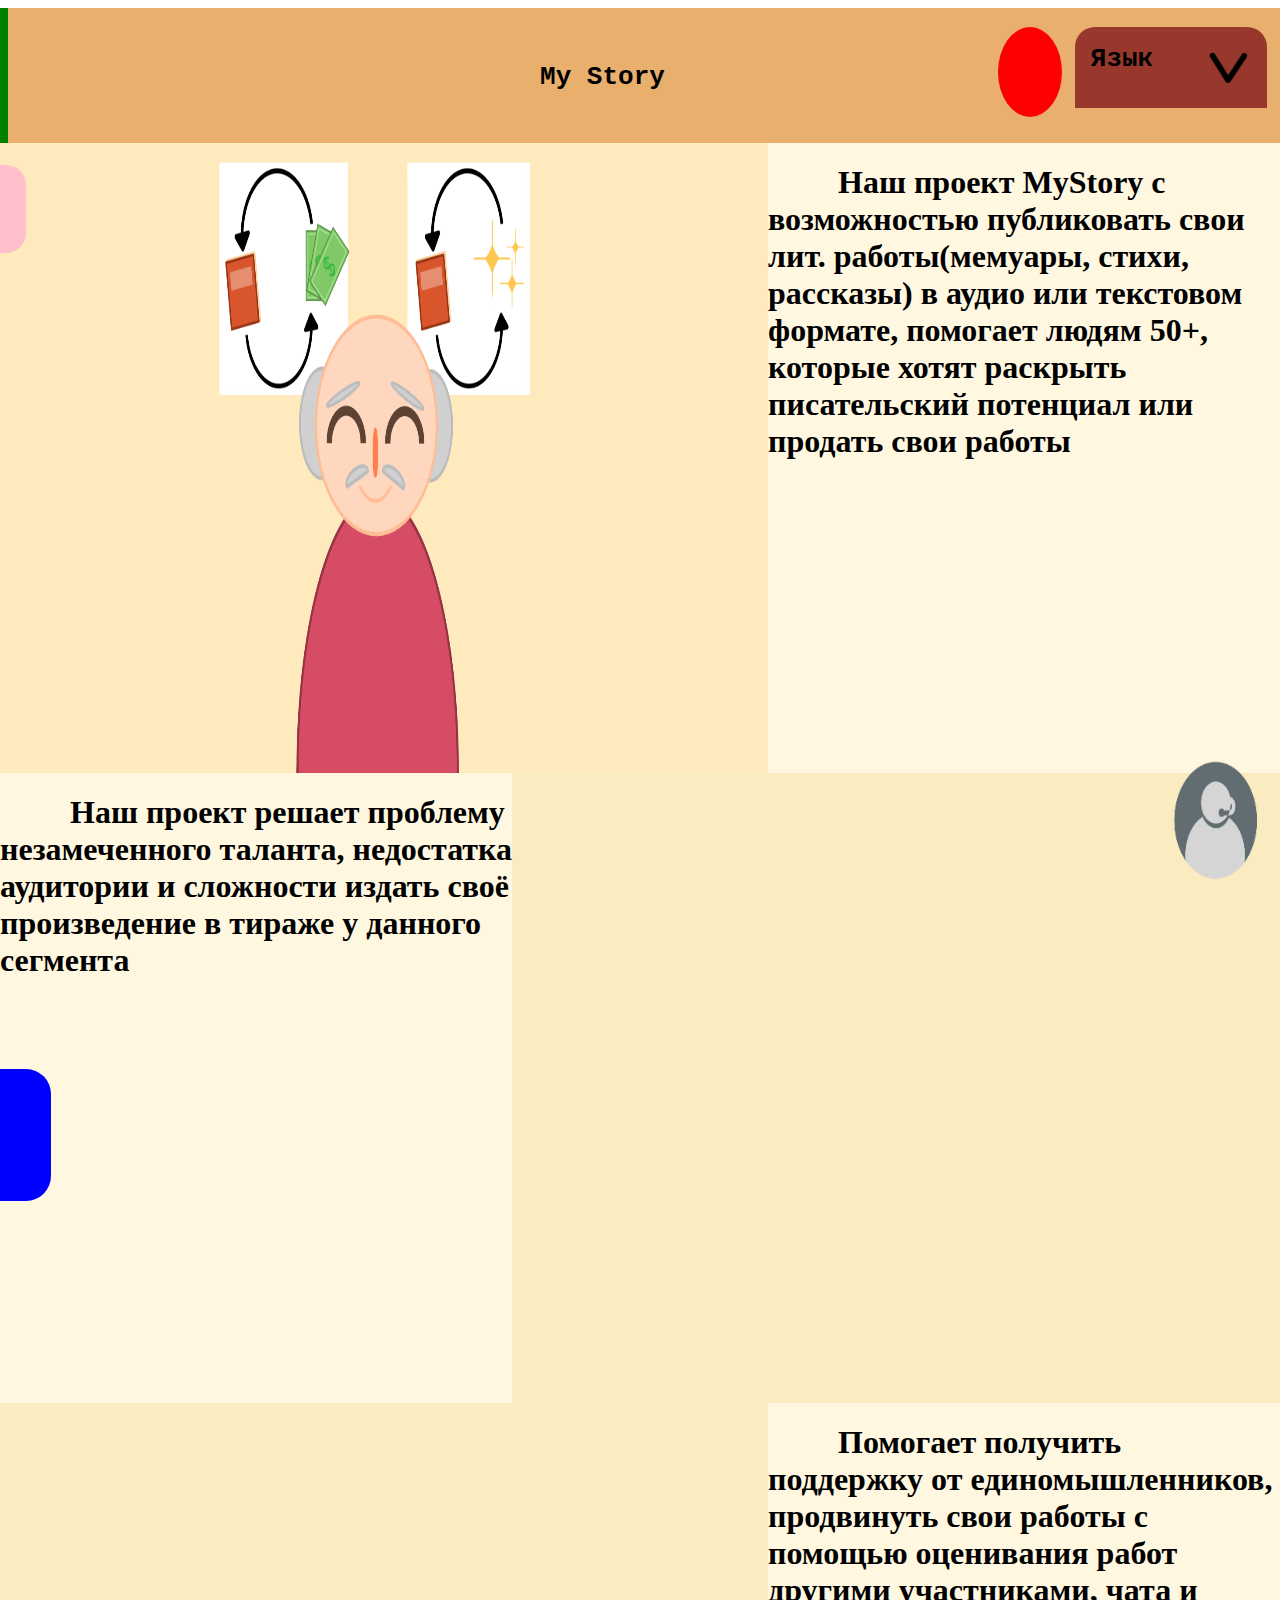
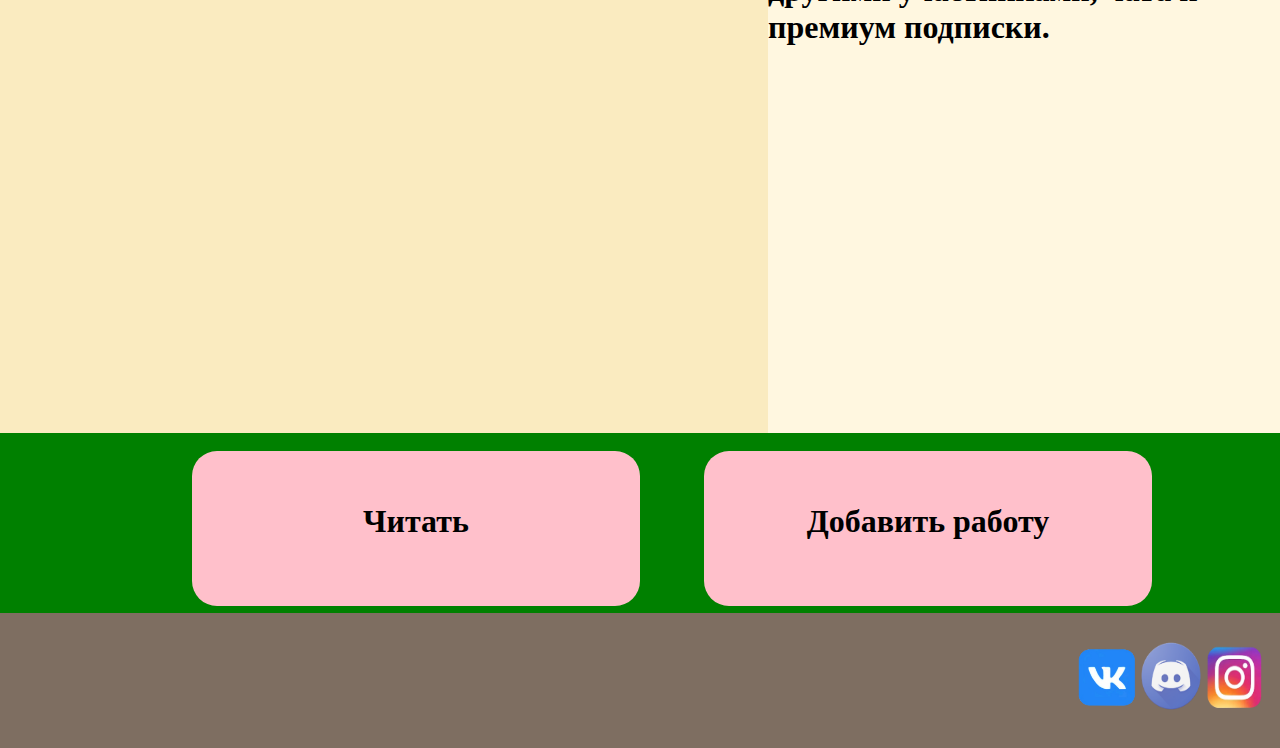
==== commit ba77e684: "Сохранение №7 [06.05.2021]" ====
--- a/Хакатон 2/index.html
+++ b/Хакатон 2/index.html
@@ -17,7 +17,7 @@
 			<div id="bottom_panel">
 			</div>
 			<div id="il1">
-				<!-- <img src="il1.png" width="100%" height="100%"> -->
+				<img src="photo/ded.png" width="100%" height="100%">
 			</div>
 			<div id="il2">
 				<!-- <img src="il2.png" width="100%" height="100%"> -->
@@ -35,10 +35,13 @@
 				<img src="photo/inst.png" width="100%" height="100%">
 			</div>
 			<div id="in1">
+				<h1>Наш проект MyStory с возможностью публиковать свои лит. работы(мемуары, стихи, рассказы) в аудио или текстовом формате, помогает людям 50+, которые хотят раскрыть писательский потенциал или продать свои работы</h1>
 			</div>
 			<div id="in2">
+				<h1>Наш проект решает проблему незамеченного таланта, недостатка аудитории и сложности издать своё произведение в тираже у данного сегмента</h1>
 			</div>
 			<div id="in3">
+				<h1>Помогает получить поддержку от единомышленников, продвинуть свои работы  с помощью оценивания работ другими участниками, чата и премиум подписки.</h1>
 			</div>
 			<div id="right1">
 				<h1><p align = "center">Добавить работу</p></h1>
@@ -89,6 +92,11 @@
 			</div>
 			<div id="field1">
 			</div>
+			<div id="audios">
+				<audio controls>
+					<source src="music/push.mp3" type="audio/mpeg">
+				</audio>
+			</div>
 			<div id="lyik">
 				<div id="like1">
 					<img src="photo/lk.png" width="100%" height="100%">
@@ -155,12 +163,13 @@
 			</div>
 			<div id="back2">
 				<h1>Назад</h1>
-			<div id="strel2">
-				<img src="photo/lkk.png" width="80%" height="80%">
-			</div>
-		</div>
-		<div id="accept1">
-			<h1>Опубликовать</h1>
+				<div id="strel2">
+					<img src="photo/lkk.png" width="80%" height="80%">
+				</div>
+			</div>
+			<div id="accept1">
+				<h1>Опубликовать</h1>
+			</div>
 		</div>
 	</div>
 	<div id="panel">
@@ -210,29 +219,33 @@
 	<div id="login1">
 		<div id="background1">
 		</div>
-		<div id="field3">
-			<div id="log1">
-			</div>
-			<div id="log2">
-				<h1>ВХОД</h1>
-			</div>
-			<div id ="log3">
-				<h2>ЛОГИН</h2>
-			</div>
-			<div id ="log4">
-				<input type="text" id="sem3" size="52">
-			</div>
-			<div id ="log5">
-				<h2>ПАРОЛЬ</h2>
-			</div>
-			<div id ="log6">
-				<input type="password" id="sem4" size="52">
-			</div>
-			<div id ="log7">
-				<h3>ВОЙТИ</h3>
-			</div>
-			<div id ="log8">
-				<h5>Еще не зарегестрировались?</h5>
+		<div id ="allfi">
+			<div id="field3">
+				<div id="log1">
+				</div>
+				<div id="log2">
+					<h1>ВХОД</h1>
+				</div>
+				<div id ="log3">
+					<h2>ЛОГИН</h2>
+				</div>
+				<div id ="log4">
+					<input type="text" id="sem3" size="52">
+				</div>
+				<div id ="log5">
+					<h2>ПАРОЛЬ</h2>
+				</div>
+				<div id ="log6">
+					<input type="password" id="sem4" size="52">
+				</div>
+				<div id ="log7">
+					<h3>ВОЙТИ</h3>
+				</div>
+				<div id ="log8">
+					<h5>Еще не зарегестрировались?</h5>
+				</div>
+			</div>
+			<div id ="field4">
 			</div>
 		</div>
 	</div>
--- a/Хакатон 2/style.css
+++ b/Хакатон 2/style.css
@@ -186,6 +186,7 @@
 	top:15%;
 	left:60%;
 	background:#fff7e0;
+	text-indent: 70px;
 }
 #in2{
 	position:absolute;
@@ -193,6 +194,7 @@
 	height:70%;
 	top:85%;
 	background:#fff7e0;
+	text-indent: 70px;
 }
 #in3{
 	position:absolute;
@@ -201,6 +203,7 @@
 	top:155%;
 	left:60%;
 	background:#fff7e0;
+	text-indent: 70px;
 }
 #chat1{
 	position: absolute;
@@ -257,7 +260,7 @@
 	width: 20%;
 	height: 6%;
 	top:42%;
-	left:75%;
+	left:79%;
 	background: blue;
 	border-radius:25px;
 	padding-left:5%;
@@ -501,11 +504,6 @@
 	top:11%;
 	left:1%;
 }
-#background1{
-	width: 100%;
-	height: 100%;
-	background:#000000bd;
-}
 #login2{
 	position: absolute;
 	width: 5%;
@@ -523,6 +521,104 @@
 }
 #field3{
 	position: absolute;
+	width: 100%;
+	height: 100%;
+	background: red;
+	border-radius: 20px;
+	/* overflow:hidden; */
+	transition: all ease 1s;
+}
+#accept1{
+	position: absolute;
+	width: 22%;
+	height: 5%;
+	left:75%;
+	top:42%;
+	background: green;
+	border-radius: 20px;
+	padding-left: 1%;
+	padding-top: 1%;
+}
+#log1{
+	position: absolute;
+	width:17%;
+	height: 15%;
+	top:5%;
+	left:40%;
+	background: black;
+	border-radius: 50%;
+	transition: all ease 1s;
+}
+#log2{
+	position: absolute;
+	top:20%;
+	left:39%;
+	transition: all ease 1s;
+}
+#log3{
+	position: absolute;
+	top:33%;
+	left:39%;
+	transition: all ease 1s;
+}
+#log4{
+	position: absolute;
+	width: 75%;
+	height: 10%;
+	top:40%;
+	left:12%;
+	transition: all ease 1s;
+}
+#sem3{
+	height: 100%;
+	border-radius: 15px;
+	transition: all ease 1s;
+}
+#log5{
+	position: absolute;
+	top:53%;
+	left:38%;
+	transition: all ease 1s;
+}
+#log6{
+	position: absolute;
+	width: 75%;
+	height: 10%;
+	top:60%;
+	left:12%;
+	transition: all ease 1s;
+}
+#sem4{
+	height: 100%;
+	border-radius: 15px;
+	transition: all ease 1s;
+}
+#log7{
+	position: absolute;
+	width: 25%;
+	height: 10%;
+	top:73%;
+	left:38%;
+	background: green;
+	border-radius: 20px;
+	padding-left: 3%;
+	padding-top: 2%;
+	transition: all ease 1s;
+}
+#log8{
+	position: absolute;
+	width: 60%;
+	height: 10%;
+	top:85%;
+	left:20%;
+	background: green;
+	border-radius: 20px;
+	padding-left: 4%;
+	padding-top: 3%;
+	transition: all ease 1s;
+}
+#allfi{
+	position: absolute;
 	width: 40%;
 	height: 90%;
 	left:-20%;
@@ -530,84 +626,31 @@
 	margin-left:50%;
 	background: red;
 	border-radius: 20px;
-	/* overflow:hidden; */
-}
-#accept1{
-	position: absolute;
-	width: 22%;
-	height: 5%;
-	left:75%;
-	top:42%;
-	background: green;
-	border-radius: 20px;
-	padding-left: 1%;
-	padding-top: 1%;
-}
-#log1{
-	position: absolute;
-	width:17%;
-	height: 15%;
-	top:5%;
-	left:40%;
-	background: black;
-	border-radius: 50%;
-}
-#log2{
-	position: absolute;
-	top:20%;
-	left:39%;
-}
-#log3{
-	position: absolute;
-	top:33%;
-	left:39%;
-}
-#log4{
-	position: absolute;
-	width: 75%;
-	height: 10%;
-	top:40%;
-	left:12%;
-}
-#sem3{
+	/*overflow:hidden; */
+	transition: all ease 1s;
+}
+#field4{
+	position: absolute;
+	width: 100%;
 	height: 100%;
-	border-radius: 15px;
-}
-#log5{
-	position: absolute;
-	top:53%;
-	left:38%;
-}
-#log6{
-	position: absolute;
-	width: 75%;
-	height: 10%;
-	top:60%;
-	left:12%;
-}
-#sem4{
+	left:100%;
+	background:blue;
+	border-radius: 20px;
+	transition: all ease 1s;
+}
+#background1{
+	position: absolute;
+	width: 100%;
 	height: 100%;
-	border-radius: 15px;
-}
-#log7{
-	position: absolute;
-	width: 25%;
-	height: 10%;
-	top:73%;
-	left:38%;
-	background: green;
-	border-radius: 20px;
-	padding-left: 3%;
-	padding-top: 2%;
-}
-#log8{
-	position: absolute;
-	width: 60%;
-	height: 10%;
-	top:85%;
-	left:20%;
-	background: green;
-	border-radius: 20px;
-	padding-left: 4%;
-	padding-top: 3%;
+	background: #000000bd;
+}
+#audios{
+	position: absolute;
+	width: 302px;
+	height: 56px;
+	top:48%;
+	left:55%;
+	background: pink;
+	border:1px solid black;
+	border-radius: 30px;
 }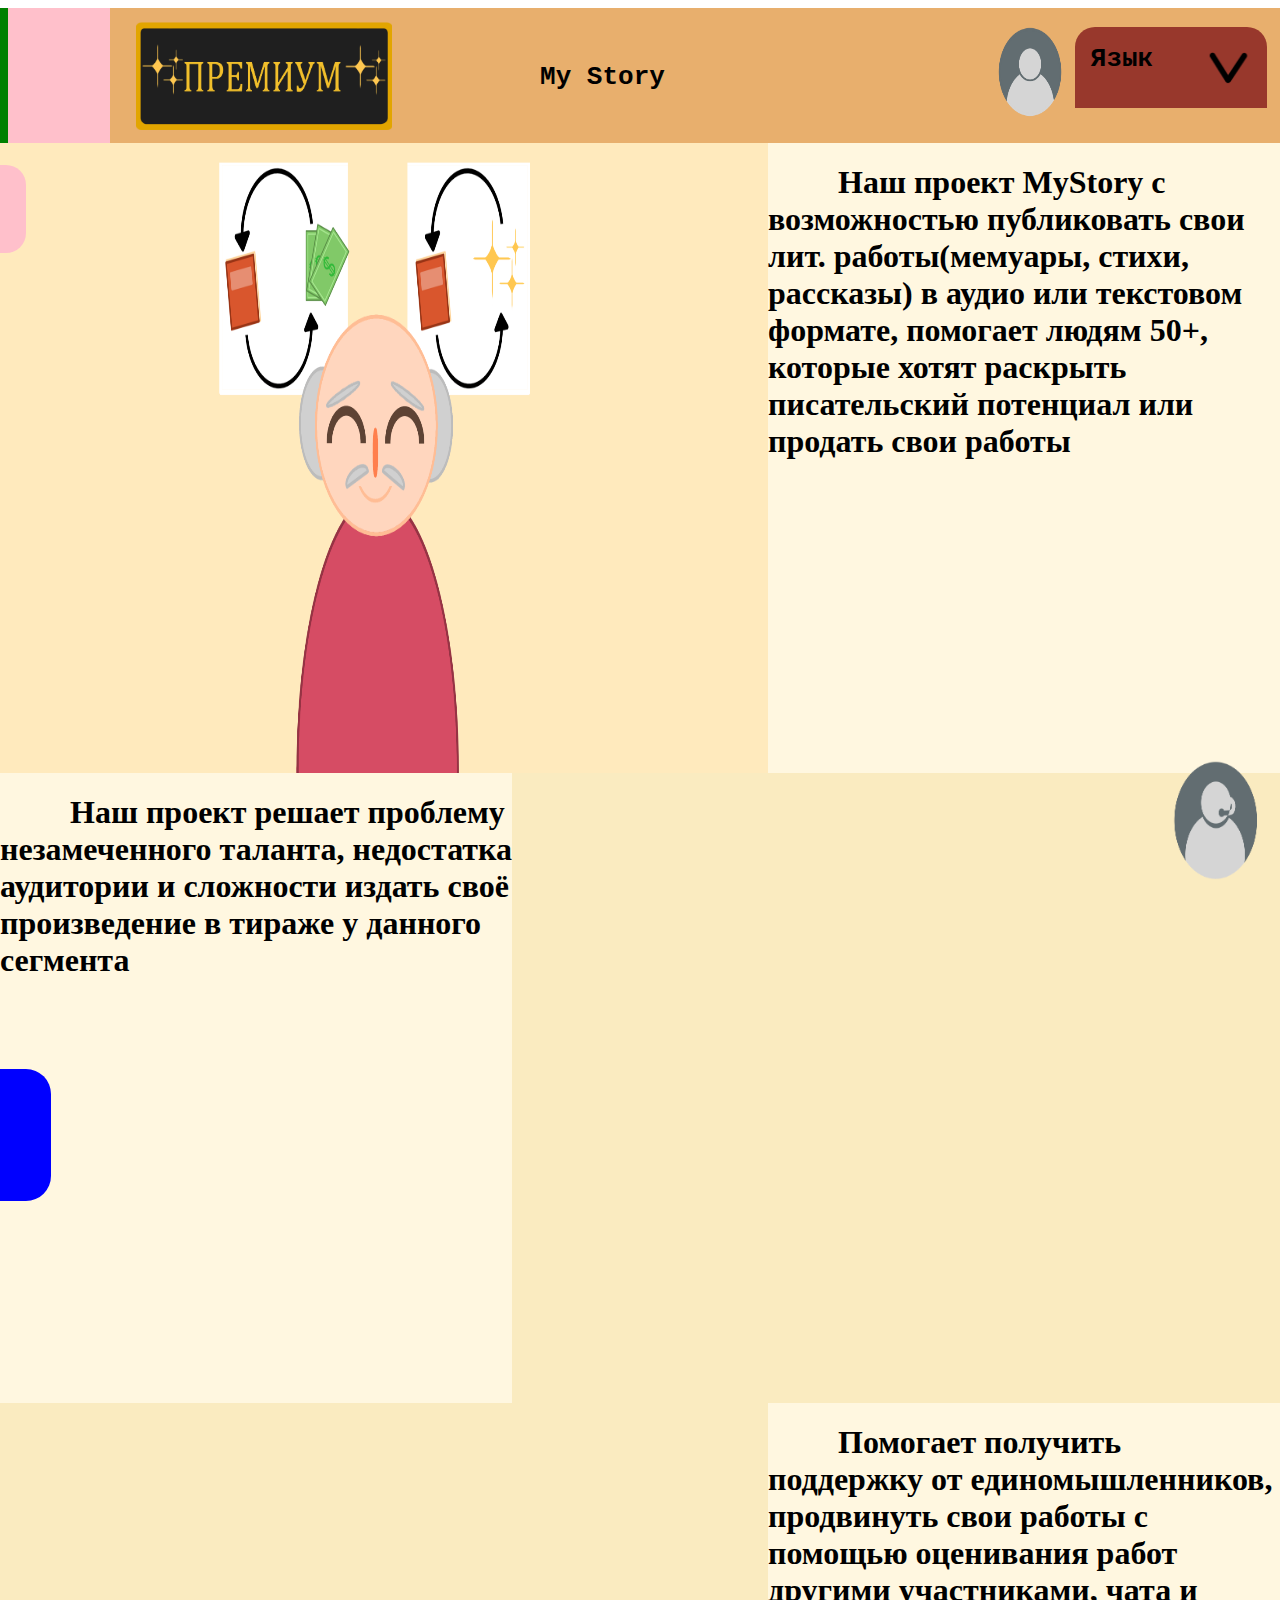
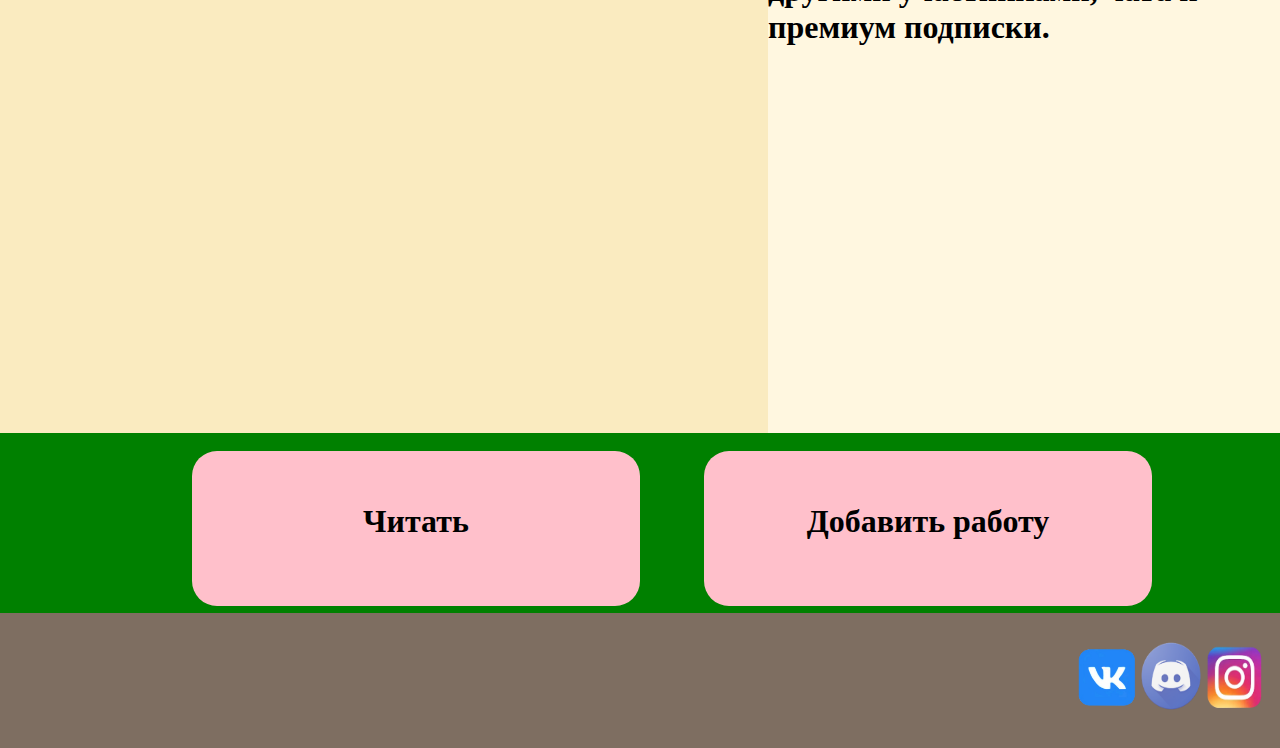
==== commit 242f3bf2: "Сохранение №9 [06.05.2021]" ====
--- a/Хакатон 2/index.html
+++ b/Хакатон 2/index.html
@@ -1,3 +1,13 @@
+<?php
+
+require_once 'connect.php';
+
+if(!$connect){
+	die('error connect to bd')
+}
+
+?>
+
 <html>
 <head>
 	<meta charset="UTF-8">
@@ -173,36 +183,69 @@
 		</div>
 	</div>
 	<div id="panel">
-			<div id="top_panel">
-			</div>
-					<div id="login2">
-				<!-- <img src="photo/.png" width="100%" height="100%"> -->
-			</div>
-			<div id ="text1">
-				<h1><pre>          My Story</pre></h1>
-			</div>
-			<div id="language">
-				<div id="mark1">
-					<img src="photo/mark.png" width="100%" height="100%">
-				</div>
+		<div id="top_panel">
+			<div id="logotip">
+			</div>
+			<div id="prem">
+				<img src="photo/prem.png" width="100%" height="100%">
+			</div>
+		</div>
+		<div id="stats">
+			<div id="ava">
+				<img src="photo/kol.png" width="100%" height="100%">
+			</div>
+			<div id="star1">
+				<img src="photo/star.png" width="100%" height="100%">
+			</div>
+			<div id="star2">
+				<img src="photo/star.png" width="100%" height="100%">
+			</div>
+			<div id="star3">
+				<img src="photo/star.png" width="100%" height="100%">
+			</div>
+			<div id="star4">
+				<img src="photo/star.png" width="100%" height="100%">
+			</div>
+			<div id="star5">
+				<img src="photo/star.png" width="100%" height="100%">
+			</div>
+			<div id="info1">
+				<h4>О Себе: Леонид Козин, 57 лет, живу в Москве.</h4>
+			</div>
+			<div id="info2">
+				<h4>Работы: "Осень"</h4>
+			</div>
+		</div>
+		<div id="login2">
+			<img src="photo/kol.png" width="100%" height="100%">
+		</div>
+		<div id ="text1">
+			<h1><pre>          My Story</pre></h1>
+		</div>
+		<div id="language">
+			<div id="mark1">
+				<img src="photo/mark.png" width="100%" height="100%">
+			</div>
+			<div id="sev">
 				<pre><h1> Язык</h1></pre>
-				<div id="fl">
-					<div id="RU">
-					<h1><pre>  RU</pre></h1>
-					</div>
-					<div id="EN">
-						<h1><pre>  EN</pre></h1>
-					</div>
-					<div id="pl">
-					</div>
-					<div id="fRu">
-						<img src="photo/RU.png" width="100%" height="100%">
-					</div>
-					<div id="fEN">
-						<img src="photo/EN.png" width="100%" height="100%">
-					</div>
-				</div>
-			</div>]
+			</div>
+			<div id="fl">
+				<div id="RU">
+				<h1><pre>  RU</pre></h1>
+				</div>
+				<div id="EN">
+					<h1><pre>  EN</pre></h1>
+				</div>
+				<div id="pl">
+				</div>
+				<div id="fRU">
+					<img src="photo/RU.png" width="100%" height="100%">
+				</div>
+				<div id="fEN">
+					<img src="photo/EN.png" width="100%" height="100%">
+				</div>
+			</div>
+		</div>
 	</div>
 	<div id="konsi">
 		<div id="kons">
@@ -222,30 +265,108 @@
 		<div id ="allfi">
 			<div id="field3">
 				<div id="log1">
+					<img src="photo/kol.png" width="100%" height="100%">
 				</div>
 				<div id="log2">
-					<h1>ВХОД</h1>
+					<font color="#6d6d6d"><h1>ВХОД</h1></font>
 				</div>
 				<div id ="log3">
-					<h2>ЛОГИН</h2>
+					<font color="#6d6d6d"><h2>ЛОГИН</h2></font>
 				</div>
 				<div id ="log4">
 					<input type="text" id="sem3" size="52">
 				</div>
 				<div id ="log5">
-					<h2>ПАРОЛЬ</h2>
+					<font color="#6d6d6d"><h2>ПАРОЛЬ</h2></font>
 				</div>
 				<div id ="log6">
 					<input type="password" id="sem4" size="52">
 				</div>
 				<div id ="log7">
-					<h3>ВОЙТИ</h3>
+					<font color="#6d6d6d"><h3>ВОЙТИ</h3></font>
 				</div>
 				<div id ="log8">
-					<h5>Еще не зарегестрировались?</h5>
+					<font color="#6d6d6d"><h5>Еще не зарегестрировались?</h5></font>
+				</div>
+				<div id="back4">
+					<img src="photo/krest.png" width="100%" height="100%">
 				</div>
 			</div>
 			<div id ="field4">
+				<div id="se1">
+					<img src="photo/per.png" width="100%" height="100%">
+				</div>
+				<div id="se2">
+					<img src="photo/kol.png" width="100%" height="100%">
+				</div>
+				<div id="se3">
+					<img src="photo/book.png" width="100%" height="100%">
+				</div>
+				<form action="create.php" method="post">
+					<div id="fio">
+						<input type="text" id="sem5" size="52" name="fio">
+					</div>
+					<div id="mail1">
+						<input type="text" id="sem6" size="52" name="mail">
+					</div>
+					<div id="logs">
+						<input type="text" id="sem7" size="52" name="login">
+					</div>
+					<div id="passw">
+						<input type="password" id="sem8" size="52" name="password">
+					</div>
+					<div id="name1">
+						<font color="#6d6d6d"><h1>Регистрация</h1></font>
+					</div>
+					<div id="name2">
+						<font color="#6d6d6d"><h3>Ф.И.О.</h3></font>
+					</div>
+					<div id="name3">
+						<font color="#6d6d6d"><h3>Электронная почта</h3></font>
+					</div>
+					<div id="name4">
+						<font color="#6d6d6d"><h3>Логин</h3></font>
+					</div>
+					<div id="name5">
+						<font color="#6d6d6d"><h3>Пароль</h3></font>
+					</div>
+					<div id="back3">
+						<font color="#6d6d6d"><h1><-</h1></font>
+					</div>
+					<div id="acceptik">
+						<button type="submit" id="but1">✔️</button>
+					</div>
+				</form>
+			</div>
+		</div>
+	</div>
+	<div id="prems">
+		<div id="background2">
+		</div>
+		<div id="prem1">
+			<div id="back5">
+				<img src="photo/krest.png" width="100%" height="100%">
+			</div>
+			<div id="ma1">
+				<font color="gold"><h1>PREMIUM подписка</font>
+			</div>
+			<div id="ma2">
+				<font color="#6d6d6d"><h4>249руб<h4></font>
+			</div>
+			<div id="ma3">
+				<font color="#6d6d6d"><h1> </h1></font>
+			</div>
+			<div id="ma4">
+				<font color="#6d6d6d"><h1> </h1></font>
+			</div>
+			<div id="ma5">
+				<font color="#6d6d6d"><h1> </h1></font>
+			</div>
+			<div id="buy2">
+				<font color="#6d6d6d"><h4>Купить PREMIUM подписку на месяц</h4></font>
+			</div>
+			<div id="buy3">
+				<font color="#6d6d6d"><h4>Купить PREMIUM подписку на год</h4></font>
 			</div>
 		</div>
 	</div>
--- a/Хакатон 2/style.css
+++ b/Хакатон 2/style.css
@@ -510,7 +510,6 @@
 	height: 10%;
 	top:3%;
 	left:78%;
-	background: red;
 	border-radius: 50%;
 }
 #login1{
@@ -523,9 +522,8 @@
 	position: absolute;
 	width: 100%;
 	height: 100%;
-	background: red;
-	border-radius: 20px;
-	/* overflow:hidden; */
+	background: #202020;
+	border-radius: 20px;
 	transition: all ease 1s;
 }
 #accept1{
@@ -544,22 +542,20 @@
 	width:17%;
 	height: 15%;
 	top:5%;
+	left:41%;
+	border-radius: 50%;
+	transition: all ease 1s;
+}
+#log2{
+	position: absolute;
+	top:20%;
 	left:40%;
-	background: black;
-	border-radius: 50%;
-	transition: all ease 1s;
-}
-#log2{
-	position: absolute;
-	top:20%;
-	left:39%;
 	transition: all ease 1s;
 }
 #log3{
 	position: absolute;
 	top:33%;
 	left:39%;
-	transition: all ease 1s;
 }
 #log4{
 	position: absolute;
@@ -567,18 +563,15 @@
 	height: 10%;
 	top:40%;
 	left:12%;
-	transition: all ease 1s;
 }
 #sem3{
 	height: 100%;
 	border-radius: 15px;
-	transition: all ease 1s;
 }
 #log5{
 	position: absolute;
 	top:53%;
 	left:38%;
-	transition: all ease 1s;
 }
 #log6{
 	position: absolute;
@@ -586,7 +579,6 @@
 	height: 10%;
 	top:60%;
 	left:12%;
-	transition: all ease 1s;
 }
 #sem4{
 	height: 100%;
@@ -599,11 +591,10 @@
 	height: 10%;
 	top:73%;
 	left:38%;
-	background: green;
+	background: #d5d5d5;
 	border-radius: 20px;
 	padding-left: 3%;
 	padding-top: 2%;
-	transition: all ease 1s;
 }
 #log8{
 	position: absolute;
@@ -611,11 +602,10 @@
 	height: 10%;
 	top:85%;
 	left:20%;
-	background: green;
+	background: #d5d5d5;
 	border-radius: 20px;
 	padding-left: 4%;
 	padding-top: 3%;
-	transition: all ease 1s;
 }
 #allfi{
 	position: absolute;
@@ -624,9 +614,8 @@
 	left:-20%;
 	top:8%;
 	margin-left:50%;
-	background: red;
-	border-radius: 20px;
-	/*overflow:hidden; */
+	border-radius: 20px;
+	overflow:hidden; 
 	transition: all ease 1s;
 }
 #field4{
@@ -634,7 +623,7 @@
 	width: 100%;
 	height: 100%;
 	left:100%;
-	background:blue;
+	background:#202020;
 	border-radius: 20px;
 	transition: all ease 1s;
 }
@@ -653,4 +642,236 @@
 	background: pink;
 	border:1px solid black;
 	border-radius: 30px;
+}
+#se1,#se2,#se3{
+	position: absolute;
+	width:17%;
+	height: 15%;
+	top:3%;
+	left:10%;
+	background: white;
+	border-radius: 50%;
+	transition: all ease 1s;
+}
+#se2{
+	left:40%;
+	background: none;
+}
+#se3{
+	left:70%;
+}
+#fio,#mail1,#logs,#passw{
+	position: absolute;
+	width: 75%;
+	height: 10%;
+	top:36%;
+	left:12%;
+}
+#mail1{
+	top:54%;
+}
+#name1{
+	position: absolute;
+	width:70%;
+	height:5%;
+	top:17%;
+	left:28%;
+}
+#name2{
+	position: absolute;
+	width:70%;
+	height:5%;
+	top:29%;
+	left:42%;
+}
+#sem5{
+	height: 100%;
+	border-radius: 15px;
+	transition: all ease 1s;
+}
+#name3{
+	position: absolute;
+	width:70%;
+	height:5%;
+	top:47%;
+	left:28%;
+}
+#sem6,#sem7,#sem8{
+	height: 100%;
+	border-radius: 15px;
+}
+#name4{
+	position: absolute;
+	width:70%;
+	height:5%;
+	top:65%;
+	left:42%;
+}
+#name5{
+	position: absolute;
+	width:70%;
+	height:5%;
+	top:83%;
+	left:41%;
+}
+#logs{
+	top:72%;
+}
+#passw{
+	top:90%;
+}
+#acceptik{
+	position: absolute;
+	width: 10%;
+	height: 10%;
+	top:90%;
+	left:89%;
+}
+#but1{
+	width: 100%;
+	height: 100%;
+	font-size:30px;
+}
+#back3{
+	position: absolute;
+	width: 9%;
+	height: 8%;
+	top:1%;
+	left:1%;
+	border-radius: 50%;
+	background: #d5d5d5;
+}
+#stats{
+	position: absolute;
+	width: 30%;
+	height: 0%;
+	top:15%;
+	left:65%;
+	background: #202020;
+	border-radius: 20px;
+	overflow: hidden;
+	transition: all ease 1s;
+}
+#ava{
+	position: absolute;
+	width: 17%;
+	height: 20%;
+	top:4%;
+	left:42%;
+	border-radius: 50%;
+}
+#star1,#star2,#star3,#star4,#star5{
+	position: absolute;
+	width: 13%;
+	height: 15%;
+	top:27%;
+	left:14%;
+}
+#star2{
+	left:29%;
+}
+#star3{
+	left:44%;
+}
+#star4{
+	left:59%;
+}
+#star5{
+	left:74%;
+}
+#info1{
+	position: absolute;
+	width: 80%;
+	height: 25%;
+	top:50%;
+	left:10%;
+	background: #d5d5d5;
+	border-radius: 20px;
+	border:1px solid black;
+	text-indent: 20px;
+}
+#info2{
+	position: absolute;
+	width: 80%;
+	height: 15%;
+	top: 82%;
+	left:10%;
+	background: #d5d5d5;
+	border-radius: 20px;
+	border:1px solid black;
+	text-indent: 20px;
+	padding-top: 2%; 
+}
+#back4{
+	position: absolute;
+	width: 11%;
+	height: 10%;
+	top:1%;
+	right: 1%;
+}
+#logotip{
+	position: absolute;
+	width: 8%;
+	height: 100%;
+	background: pink;
+}
+#prem{
+	position: absolute;
+	width: 20%;
+	height: 80%;
+	top:10%;
+	left:10%;
+}
+#prems{
+	position: absolute;
+	width: 100%;
+	height:0%;
+	overflow: hidden;
+}
+#prem1{
+	position: absolute;
+	width: 40%;
+	height: 80%;
+	top:10%;
+	left:30%;
+	background: #202020;
+	border-radius: 20px;
+}
+#background2{
+	position: absolute;
+	width: 100%;
+	height: 100%;
+	background: #000000bd;
+}
+#back5{
+	position: absolute;
+	width: 11%;
+	height: 10%;
+	top:1%;
+	right: 1%;
+}
+#ma1{
+	text-indent: 60px;
+}
+#buy2{
+	position: absolute;
+	width: 80%;
+	left:2%;
+	height: 10%;
+	top:20%;
+	background: #d5d5d5;
+	border-radius: 20px;
+	padding-left: 1%;
+	padding-top:1%; 
+}
+#ma2{
+	position: absolute;
+	border-radius: 20px;
+	width: 17%;
+	height: 10%;
+	top:20%;
+	left:83%;
+	background: #d5d5d5;
+	padding-left: 1%;
+	padding-top: 2%;
 }